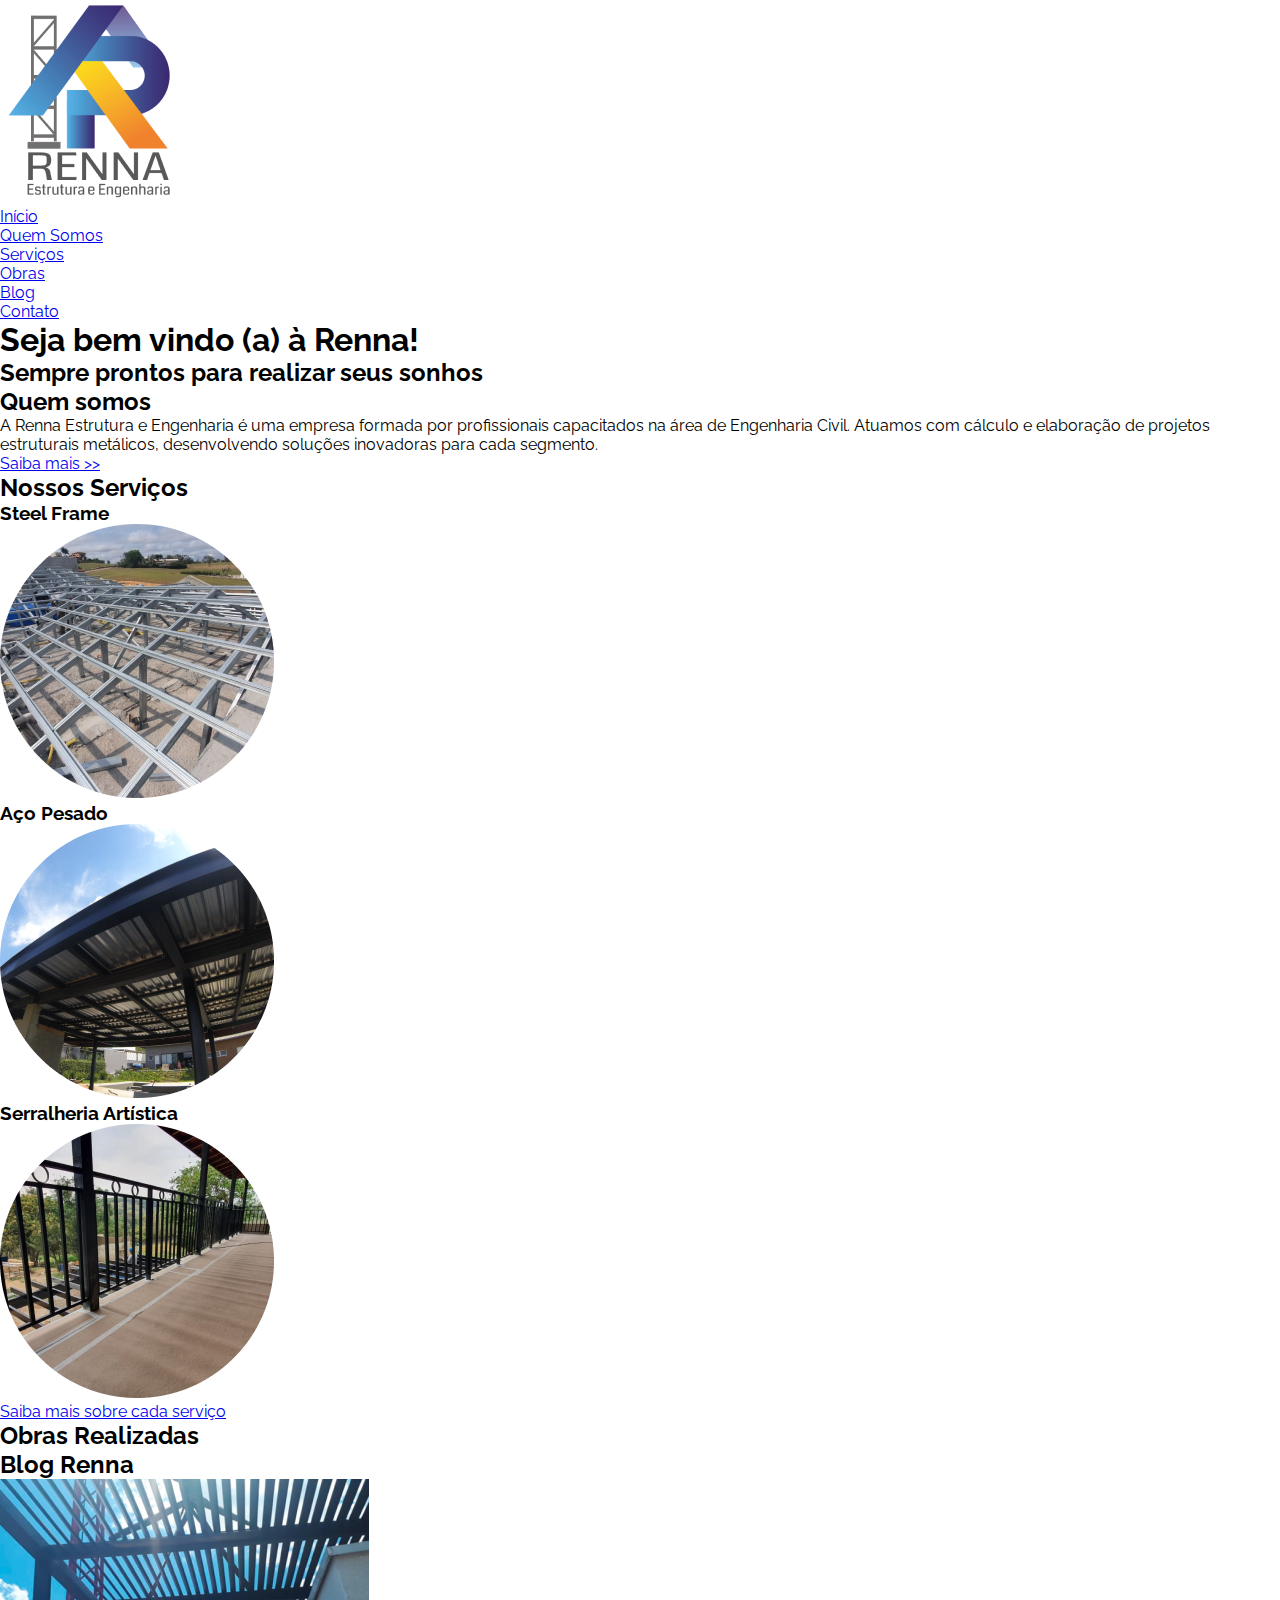
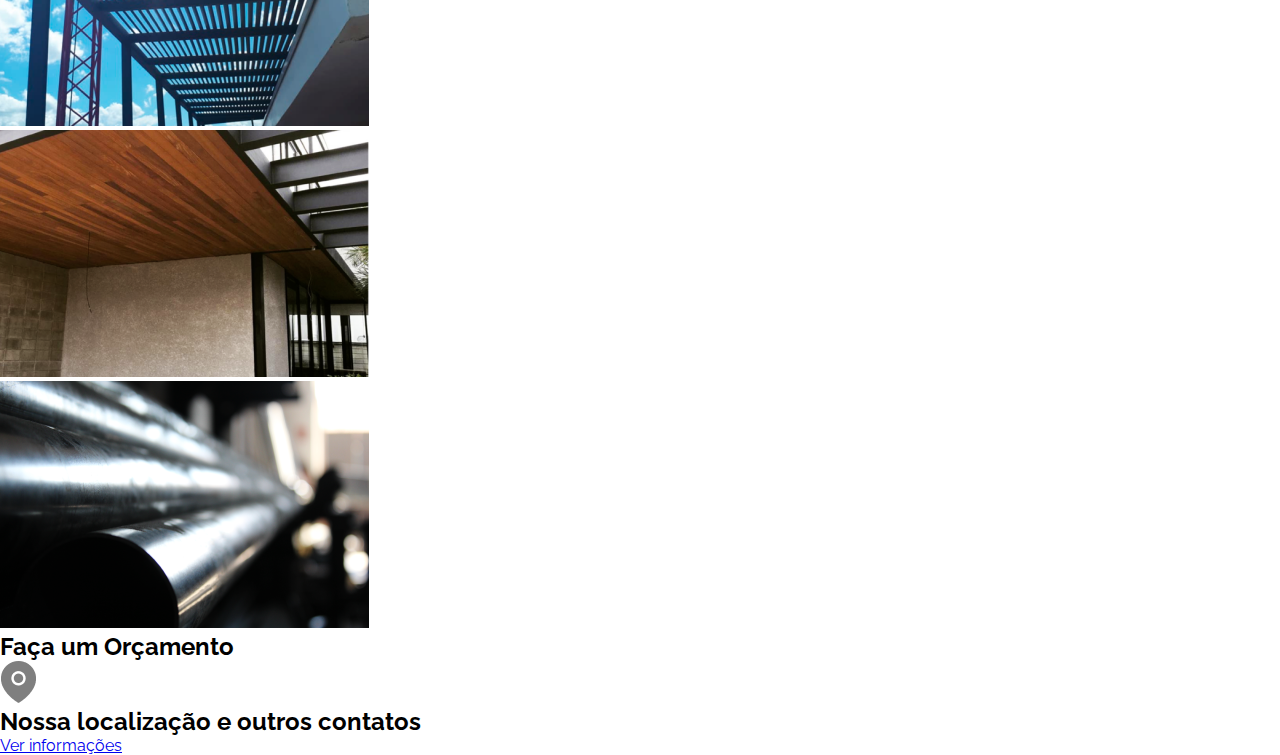
==== index.html @ 5fb14840 "HTML página inicial concluído" ====
<!DOCTYPE html>
<html lang="pt-br">
<head>
  <meta charset="UTF-8">
  <meta http-equiv="X-UA-Compatible" content="IE=edge">
  <meta name="viewport" content="width=device-width, initial-scale=1.0">
  <link rel="stylesheet" href="styles/general.css">
  <link rel="stylesheet" href="styles/menu.css">
  <link rel="stylesheet" href="styles/home.css">
  <title>RENNA Estrutura e Engenharia</title>
</head>
<body>
  <header>
    <img src="/images/geral/logo.png" alt="Renna estrutura e engenharia logo">
    <div class="burger__menu">
      <span class="menu__line line__1"></span>
      <span class="menu__line line__2"></span>
      <span class="menu__line line__3"></span>
    </div>
    <nav>
      <ul>
        <li>
          <a href="#">Início</a>
          <span></span>
        </li>
        <li>
          <a href="#">Quem Somos</a>
          <span></span>
        </li>
        <li>
          <a href="#">Serviços</a>
          <span></span>
        </li>
        <li>
          <a href="#">Obras</a>
          <span></span>
        </li>
        <li>
          <a href="#">Blog</a>
          <span></span>
        </li>
        <li>
          <a href="#">Contato</a>
          <span></span>
        </li>
      </ul>
    </nav>
  </header>
  <main>
    <section class="container__one">
      <h1>Seja bem vindo (a) à Renna!</h1>
      <h2>Sempre prontos para realizar seus sonhos</h2>
    </section>
    <section class="container__two">
      <div>
        <h2 class="container__title">Quem somos</h2>
        <p>
          A <span>Renna Estrutura e Engenharia</span> é uma empresa formada por profissionais
 capacitados na área de Engenharia Civil. Atuamos com cálculo e elaboração de
 projetos estruturais metálicos, desenvolvendo soluções inovadoras para cada
 segmento.
        </p>
        <a href="#">Saiba mais >></a>
      </div>
    </section>
    <section class="container__three">
      <h2 class="container__title">Nossos Serviços</h2>
      <div>
        <div>
          <h3 class="services__title">Steel Frame</h3>
          <img src="/images/home/container-three-steel-frame.png" alt="Estrutura em steel frame prata">
        </div>
        <div>
          <h3 class="services__title">Aço Pesado</h3>
          <img src="/images/home/container-three-aco-pesado.png" alt="Estrutura em aço preto">
        </div>
        <div>
          <h3 class="services__title">Serralheria Artística</h3>
          <img src="/images/home/container-three-serralheria-artistica.png" alt="Guarda corpo de metal preto">
        </div>
      </div>
      <a href="#">Saiba mais sobre cada serviço</a>
    </section>
    <section class="container__four">
      <h2 class="container__title">Obras Realizadas</h2>
      <div></div>
    </section>
    <section class="container__five">
      <h2 class="container__title">Blog Renna</h2>
      <div>
        <div>
          <img src="/images/home/container-five-one.png" alt="Cobertura de metal preta">
          <h3></h3>
          <p></p>
          <a href="#"></a>
        </div>
        <div>
          <img src="/images/home/container-five-two.png" alt="Estrutura metálica preta com detalhes em madeira">
          <h3></h3>
          <p></p>
          <a href="#"></a>
        </div>
        <div>
          <img src="/images/home/container-five-three.png" alt="Tubos de metal prateado empilhados">
          <h3></h3>
          <p></p>
          <a href="#"></a>
        </div>
      </div>
    </section>
    <section class="container__six">
      <form action="#">
        <h2>Faça um Orçamento</h2>
        <p></p>
      </form>
    </section>
    <section class="container__seven">
      <div>
        <img src="/images/home/container-seven-local.png" alt="Ícone indicando localização">
        <h2>Nossa localização e outros contatos</h2>
      </div>
      <a href="#">Ver informações</a>
    </section>
    <footer></footer>
  </main>
</body>
</html>
---- styles/general.css ----
@import url('https://fonts.googleapis.com/css2?family=Raleway:wght@300;400;500;600;700;800&display=swap');

* {
  margin: 0;
  padding: 0;
  box-sizing: border-box;
  font-family: 'Raleway', sans-serif;
}

body {
  max-width: 1440px;
  margin: 0 auto;
}
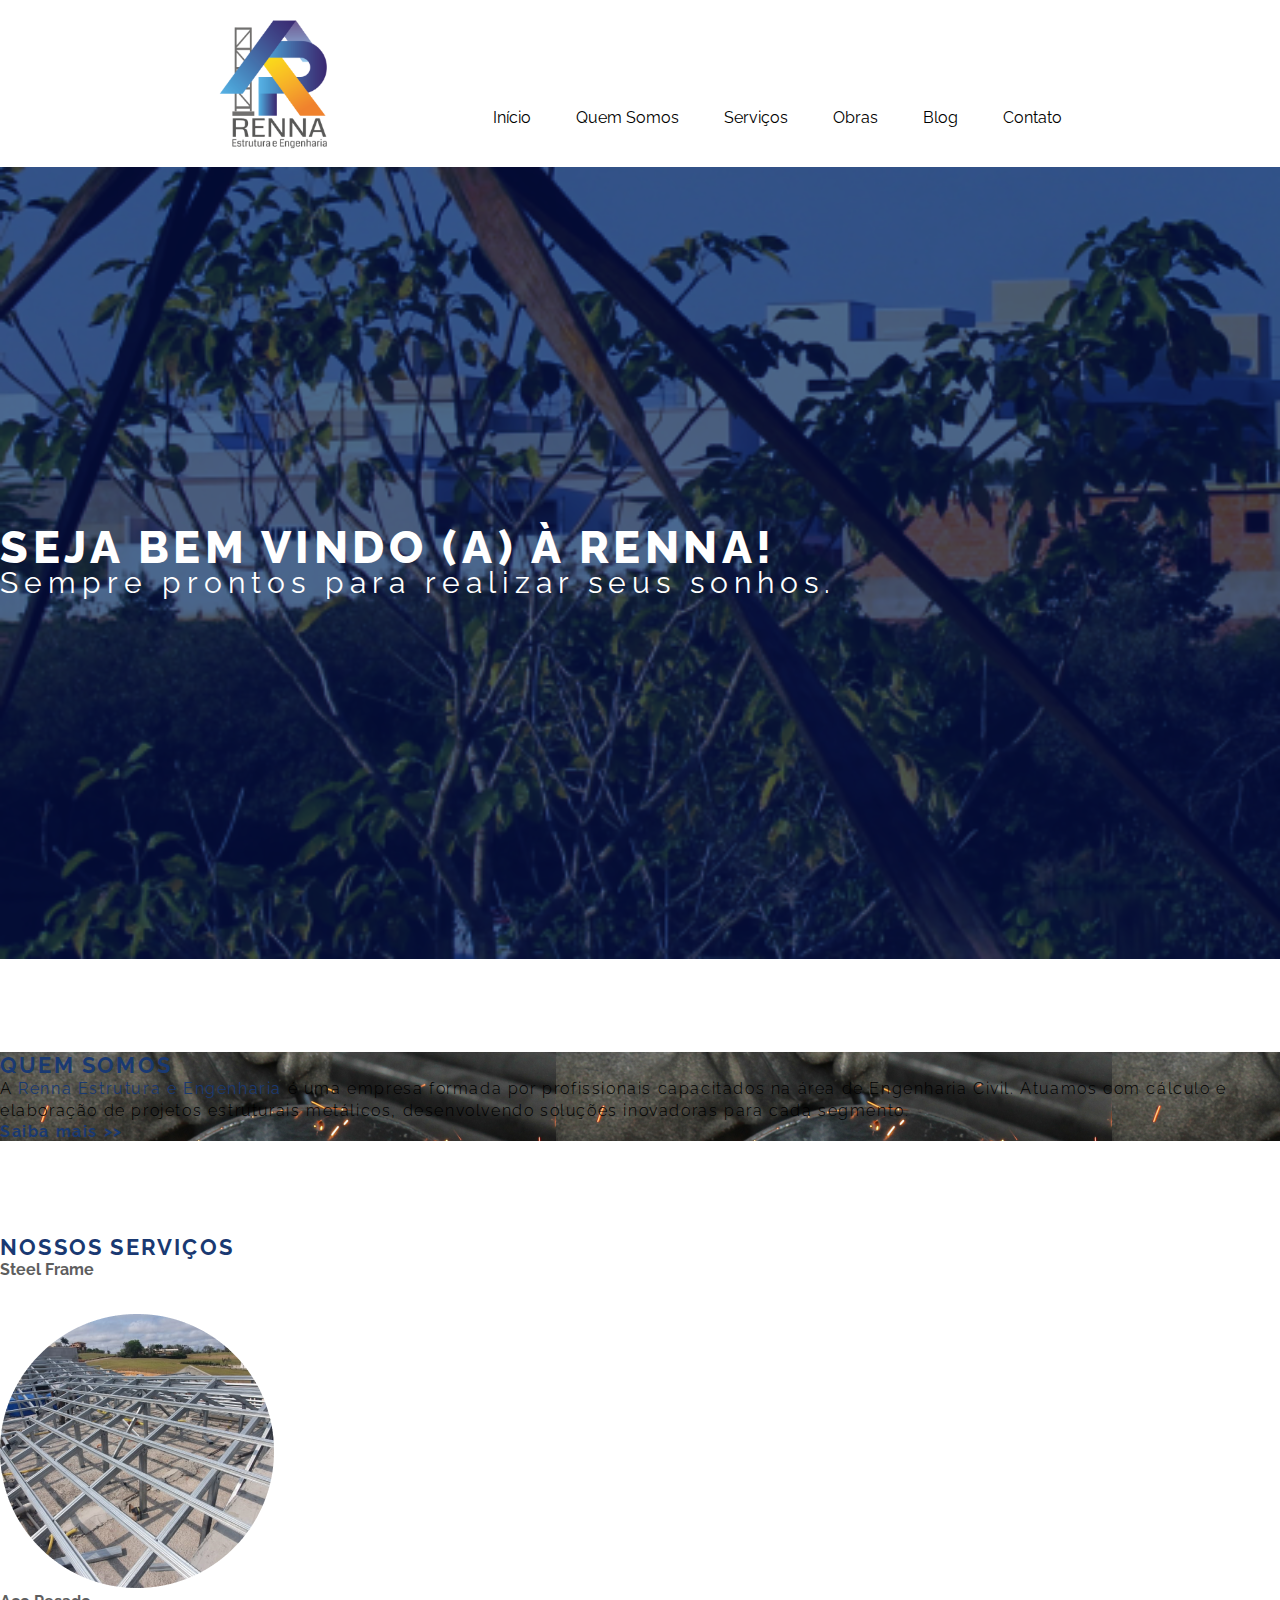
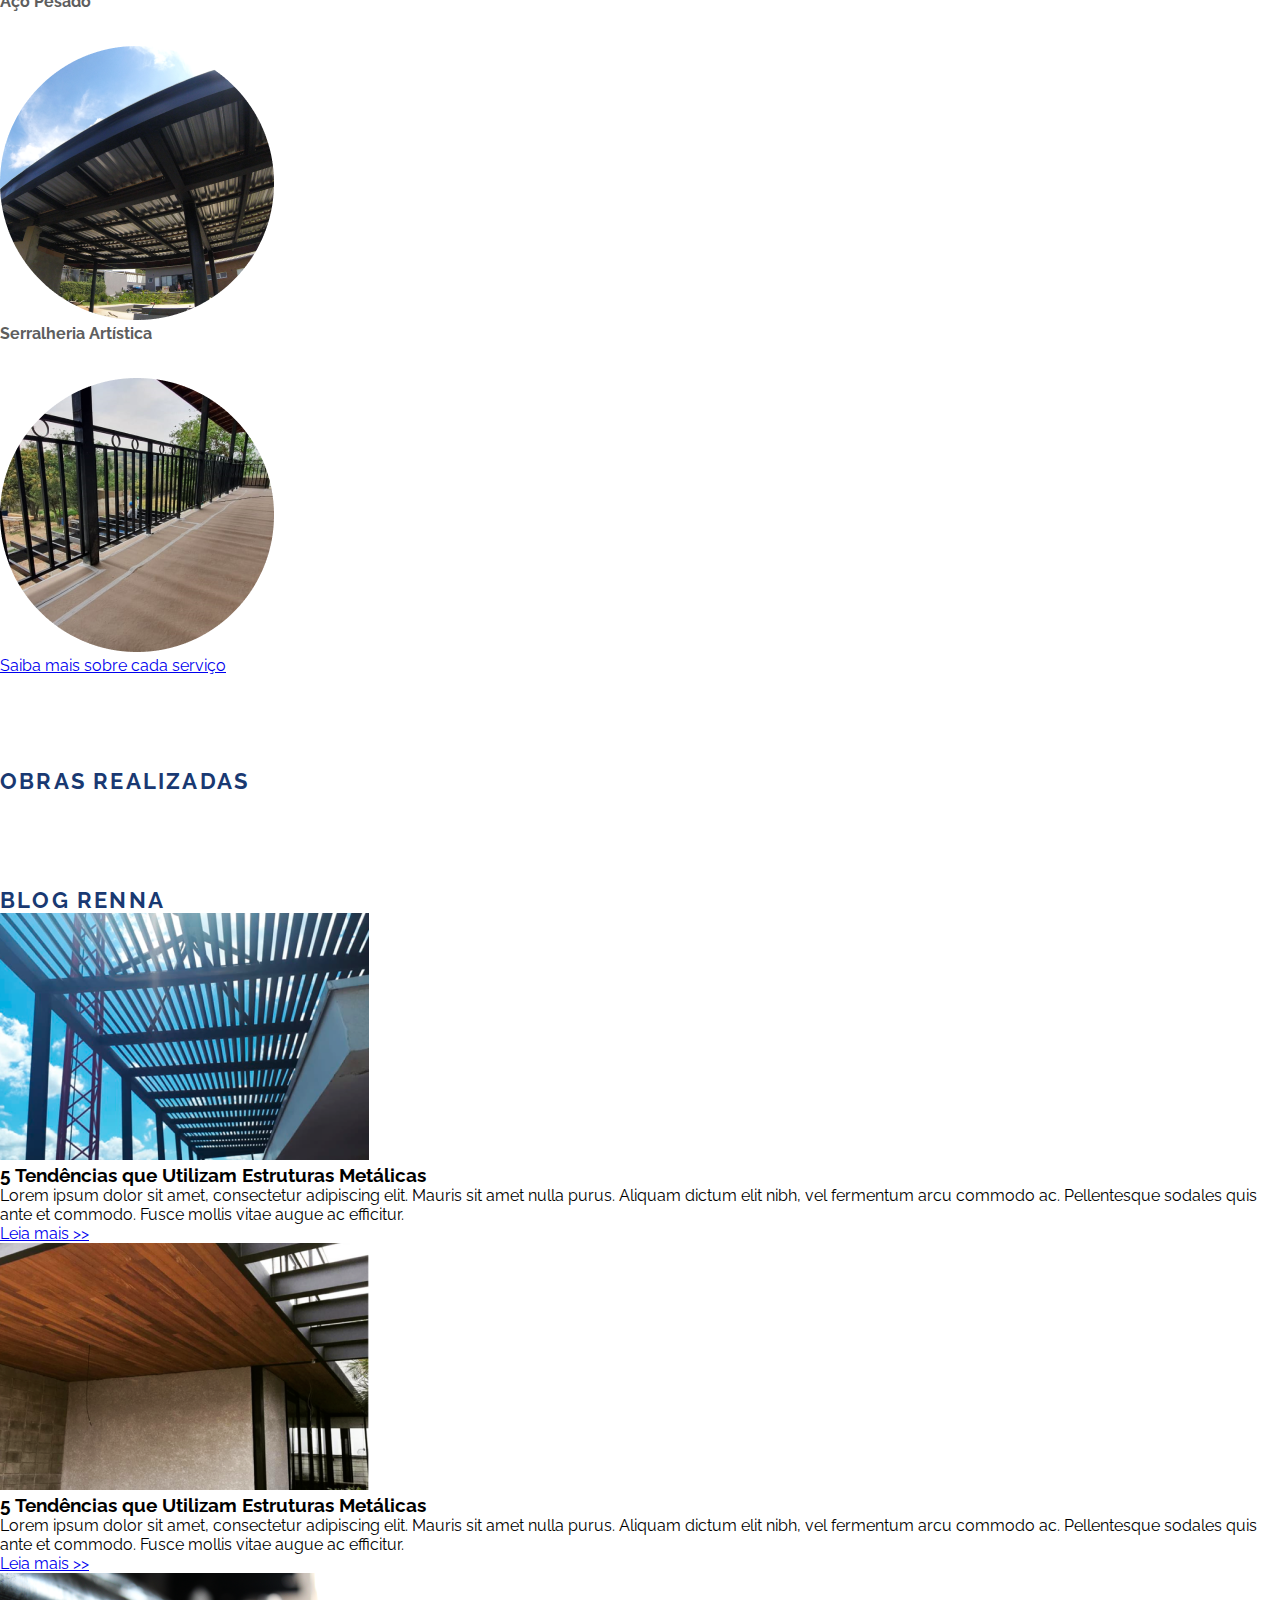
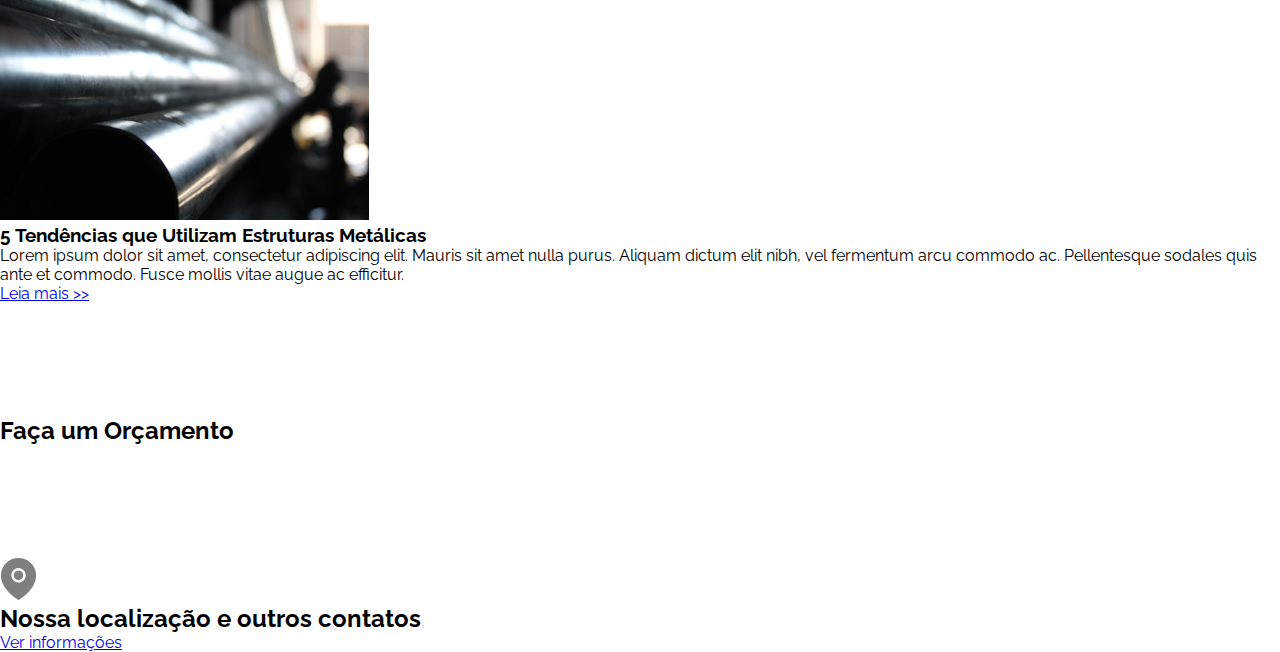
==== commit 2becdd88: "Menu responsivo pronto" ====
--- a/index.html
+++ b/index.html
@@ -1,127 +1,167 @@
 <!DOCTYPE html>
 <html lang="pt-br">
-<head>
-  <meta charset="UTF-8">
-  <meta http-equiv="X-UA-Compatible" content="IE=edge">
-  <meta name="viewport" content="width=device-width, initial-scale=1.0">
-  <link rel="stylesheet" href="styles/general.css">
-  <link rel="stylesheet" href="styles/menu.css">
-  <link rel="stylesheet" href="styles/home.css">
-  <title>RENNA Estrutura e Engenharia</title>
-</head>
-<body>
-  <header>
-    <img src="/images/geral/logo.png" alt="Renna estrutura e engenharia logo">
-    <div class="burger__menu">
-      <span class="menu__line line__1"></span>
-      <span class="menu__line line__2"></span>
-      <span class="menu__line line__3"></span>
-    </div>
-    <nav>
-      <ul>
-        <li>
-          <a href="#">Início</a>
-          <span></span>
-        </li>
-        <li>
-          <a href="#">Quem Somos</a>
-          <span></span>
-        </li>
-        <li>
-          <a href="#">Serviços</a>
-          <span></span>
-        </li>
-        <li>
-          <a href="#">Obras</a>
-          <span></span>
-        </li>
-        <li>
-          <a href="#">Blog</a>
-          <span></span>
-        </li>
-        <li>
-          <a href="#">Contato</a>
-          <span></span>
-        </li>
-      </ul>
-    </nav>
-  </header>
-  <main>
-    <section class="container__one">
-      <h1>Seja bem vindo (a) à Renna!</h1>
-      <h2>Sempre prontos para realizar seus sonhos</h2>
-    </section>
-    <section class="container__two">
-      <div>
-        <h2 class="container__title">Quem somos</h2>
-        <p>
-          A <span>Renna Estrutura e Engenharia</span> é uma empresa formada por profissionais
- capacitados na área de Engenharia Civil. Atuamos com cálculo e elaboração de
- projetos estruturais metálicos, desenvolvendo soluções inovadoras para cada
- segmento.
-        </p>
-        <a href="#">Saiba mais >></a>
+  <head>
+    <meta charset="UTF-8" />
+    <meta http-equiv="X-UA-Compatible" content="IE=edge" />
+    <meta name="viewport" content="width=device-width, initial-scale=1.0" />
+    <link rel="stylesheet" href="styles/general.css" />
+    <link rel="stylesheet" href="styles/menu.css" />
+    <link rel="stylesheet" href="styles/home.css" />
+    <script src="/scripts/menu.js" defer></script>
+    <title>RENNA Estrutura e Engenharia</title>
+  </head>
+  <body>
+    <header>
+      <img
+        src="/images/geral/logo.png"
+        alt="Renna estrutura e engenharia logo"
+      />
+      <div class="burger__menu js-burger__menu">
+        <span class="menu__line js-menu__line line__1"></span>
+        <span class="menu__line js-menu__line line__2"></span>
+        <span class="menu__line js-menu__line line__3"></span>
       </div>
-    </section>
-    <section class="container__three">
-      <h2 class="container__title">Nossos Serviços</h2>
-      <div>
+      <nav class="js-menu">
+        <ul>
+          <li class="js-menu__item">
+            <a href="#" class="js-menu__link">Início</a>
+            <span></span>
+          </li>
+          <li class="js-menu__item">
+            <a href="#" class="js-menu__link">Quem Somos</a>
+            <span></span>
+          </li>
+          <li class="js-menu__item">
+            <a href="#" class="js-menu__link">Serviços</a>
+            <span></span>
+          </li>
+          <li class="js-menu__item">
+            <a href="#" class="js-menu__link">Obras</a>
+            <span></span>
+          </li>
+          <li class="js-menu__item">
+            <a href="#" class="js-menu__link">Blog</a>
+            <span></span>
+          </li>
+          <li class="js-menu__item">
+            <a href="#" class="js-menu__link">Contato</a>
+            <span></span>
+          </li>
+        </ul>
+      </nav>
+    </header>
+    <main>
+      <section class="container__one">
+        <h1>Seja bem vindo (a) à Renna!</h1>
+        <h2>Sempre prontos para realizar seus sonhos.</h2>
+      </section>
+      <section class="container__two">
         <div>
-          <h3 class="services__title">Steel Frame</h3>
-          <img src="/images/home/container-three-steel-frame.png" alt="Estrutura em steel frame prata">
+          <h2 class="container__title">Quem somos</h2>
+          <p>
+            A <span>Renna Estrutura e Engenharia</span> é uma empresa formada
+            por profissionais capacitados na área de Engenharia Civil. Atuamos
+            com cálculo e elaboração de projetos estruturais metálicos,
+            desenvolvendo soluções inovadoras para cada segmento.
+          </p>
+          <a href="#">Saiba mais >></a>
         </div>
+      </section>
+      <section class="container__three">
+        <h2 class="container__title">Nossos Serviços</h2>
         <div>
-          <h3 class="services__title">Aço Pesado</h3>
-          <img src="/images/home/container-three-aco-pesado.png" alt="Estrutura em aço preto">
+          <div>
+            <h3 class="services__title">Steel Frame</h3>
+            <img
+              src="/images/home/container-three-steel-frame.png"
+              alt="Estrutura em steel frame prata"
+            />
+          </div>
+          <div>
+            <h3 class="services__title">Aço Pesado</h3>
+            <img
+              src="/images/home/container-three-aco-pesado.png"
+              alt="Estrutura em aço preto"
+            />
+          </div>
+          <div>
+            <h3 class="services__title">Serralheria Artística</h3>
+            <img
+              src="/images/home/container-three-serralheria-artistica.png"
+              alt="Guarda corpo de metal preto"
+            />
+          </div>
         </div>
+        <a href="#">Saiba mais sobre cada serviço</a>
+      </section>
+      <section class="container__four">
+        <h2 class="container__title">Obras Realizadas</h2>
+        <div></div>
+      </section>
+      <section class="container__five">
+        <h2 class="container__title">Blog Renna</h2>
         <div>
-          <h3 class="services__title">Serralheria Artística</h3>
-          <img src="/images/home/container-three-serralheria-artistica.png" alt="Guarda corpo de metal preto">
+          <div>
+            <img
+              src="/images/home/container-five-one.png"
+              alt="Cobertura de metal preta"
+            />
+            <h3>5 Tendências que Utilizam Estruturas Metálicas</h3>
+            <p>
+              Lorem ipsum dolor sit amet, consectetur adipiscing elit. Mauris
+              sit amet nulla purus. Aliquam dictum elit nibh, vel fermentum arcu
+              commodo ac. Pellentesque sodales quis ante et commodo. Fusce
+              mollis vitae augue ac efficitur.
+            </p>
+            <a href="#">Leia mais >></a>
+          </div>
+          <div>
+            <img
+              src="/images/home/container-five-two.png"
+              alt="Estrutura metálica preta com detalhes em madeira"
+            />
+            <h3>5 Tendências que Utilizam Estruturas Metálicas</h3>
+            <p>
+              Lorem ipsum dolor sit amet, consectetur adipiscing elit. Mauris
+              sit amet nulla purus. Aliquam dictum elit nibh, vel fermentum arcu
+              commodo ac. Pellentesque sodales quis ante et commodo. Fusce
+              mollis vitae augue ac efficitur.
+            </p>
+            <a href="#">Leia mais >></a>
+          </div>
+          <div>
+            <img
+              src="/images/home/container-five-three.png"
+              alt="Tubos de metal prateado empilhados"
+            />
+            <h3>5 Tendências que Utilizam Estruturas Metálicas</h3>
+            <p>
+              Lorem ipsum dolor sit amet, consectetur adipiscing elit. Mauris
+              sit amet nulla purus. Aliquam dictum elit nibh, vel fermentum arcu
+              commodo ac. Pellentesque sodales quis ante et commodo. Fusce
+              mollis vitae augue ac efficitur.
+            </p>
+            <a href="#">Leia mais >></a>
+          </div>
         </div>
-      </div>
-      <a href="#">Saiba mais sobre cada serviço</a>
-    </section>
-    <section class="container__four">
-      <h2 class="container__title">Obras Realizadas</h2>
-      <div></div>
-    </section>
-    <section class="container__five">
-      <h2 class="container__title">Blog Renna</h2>
-      <div>
+      </section>
+      <section class="container__six">
+        <form action="#">
+          <h2>Faça um Orçamento</h2>
+          <p></p>
+        </form>
+      </section>
+      <section class="container__seven">
         <div>
-          <img src="/images/home/container-five-one.png" alt="Cobertura de metal preta">
-          <h3></h3>
-          <p></p>
-          <a href="#"></a>
+          <img
+            src="/images/home/container-seven-local.png"
+            alt="Ícone indicando localização"
+          />
+          <h2>Nossa localização e outros contatos</h2>
         </div>
-        <div>
-          <img src="/images/home/container-five-two.png" alt="Estrutura metálica preta com detalhes em madeira">
-          <h3></h3>
-          <p></p>
-          <a href="#"></a>
-        </div>
-        <div>
-          <img src="/images/home/container-five-three.png" alt="Tubos de metal prateado empilhados">
-          <h3></h3>
-          <p></p>
-          <a href="#"></a>
-        </div>
-      </div>
-    </section>
-    <section class="container__six">
-      <form action="#">
-        <h2>Faça um Orçamento</h2>
-        <p></p>
-      </form>
-    </section>
-    <section class="container__seven">
-      <div>
-        <img src="/images/home/container-seven-local.png" alt="Ícone indicando localização">
-        <h2>Nossa localização e outros contatos</h2>
-      </div>
-      <a href="#">Ver informações</a>
-    </section>
-    <footer></footer>
-  </main>
-</body>
-</html>+        <a href="#">Ver informações</a>
+      </section>
+      <footer></footer>
+    </main>
+  </body>
+</html>
--- a/styles/general.css
+++ b/styles/general.css
@@ -1,13 +1,15 @@
-@import url('https://fonts.googleapis.com/css2?family=Raleway:wght@300;400;500;600;700;800&display=swap');
-
+@import url("https://fonts.googleapis.com/css2?family=Raleway:wght@300;400;500;600;700;800&display=swap");
 * {
   margin: 0;
   padding: 0;
   box-sizing: border-box;
-  font-family: 'Raleway', sans-serif;
+  font-family: "Raleway", sans-serif;
 }
-
 body {
   max-width: 1440px;
+  height: 100vh;
   margin: 0 auto;
-}+}
+.body-hidden {
+  overflow: hidden;
+}
--- a/styles/menu.css
+++ b/styles/menu.css
@@ -0,0 +1,131 @@
+header {
+  display: flex;
+  align-items: center;
+  justify-content: space-between;
+  padding: 20px;
+}
+header img {
+  width: 60px;
+}
+.burger__menu {
+  display: flex;
+  flex-direction: column;
+  align-items: center;
+  cursor: pointer;
+}
+.menu__line {
+  width: 30px;
+  height: 4px;
+  margin: 3px;
+  border-radius: 20px;
+  background: #193472;
+  transition: 0.4s;
+}
+.line__1.active {
+  transform: rotate(45deg) translate(7.071px, 7.071px);
+}
+.line__2.active {
+  opacity: 0;
+}
+.line__3.active {
+  transform: rotate(-45deg) translate(7.071px, -7.071px);
+}
+header nav {
+  width: 100vw;
+  max-width: 1440px;
+  height: calc(100vh - 108.05px);
+  position: absolute;
+  top: 108.05px;
+  left: 0;
+  background: #ffffff;
+  display: flex;
+  flex-direction: column;
+  justify-content: center;
+  box-shadow: inset 0px 5px 10px -3px #00000013;
+
+  transform: translateX(-100vw);
+  transition: 0.4s;
+}
+header nav.active {
+  transform: translateX(0);
+}
+header nav ul {
+  list-style: none;
+}
+header nav li {
+  margin: 7vh 6vh;
+  display: flex;
+  flex-direction: column;
+  opacity: 0;
+}
+header nav li a {
+  text-decoration: none;
+  color: #000000;
+}
+
+@keyframes slide__menu__items {
+  from {
+    opacity: 0;
+    transform: translateX(-50px);
+  }
+  to {
+    opacity: 1;
+    transform: translateX(0);
+  }
+}
+@media screen and (min-width: 767px) {
+  header {
+    padding: 0 40px 0 20px;
+    align-items: flex-start;
+    justify-content: space-between;
+  }
+  header img {
+    width: 119px;
+    margin-top: 17px;
+    margin-bottom: 15px;
+  }
+  header nav {
+    width: 70%;
+    max-width: 569px;
+    height: auto;
+    position: static;
+    transform: translateX(0);
+    box-shadow: none;
+    margin-top: 108px;
+  }
+  header nav ul {
+    display: flex;
+    align-items: center;
+    justify-content: space-between;
+  }
+  header nav ul li {
+    opacity: 1;
+    animation: none;
+    margin: 0;
+  }
+  .burger__menu {
+    display: none;
+  }
+  header nav li span {
+    width: 100%;
+    height: 9px;
+    margin-top: 16px;
+    background: #0067df;
+    transform: translateX(-10px);
+    opacity: 0;
+    transition: 0.1s;
+  }
+  header nav li span.active {
+    transform: translateX(0);
+    opacity: 1;
+  }
+}
+@media screen and (min-width: 1140px) {
+  header {
+    padding-left: 214px;
+    padding-right: 218px;
+  }
+  header img {
+    margin-bottom: 15px;
+  }
+}
--- a/styles/home.css
+++ b/styles/home.css
@@ -0,0 +1,78 @@
+.container__one {
+  height: calc(100vh - 108.05px);
+  background: url("/images/home/container-one-mobile.png"), #193472;
+  background-size: cover;
+  background-position: right;
+  background-repeat: no-repeat;
+  background-blend-mode: soft-light;
+  color: #ffffff;
+
+  display: flex;
+  flex-direction: column;
+  justify-content: center;
+}
+.container__one h1 {
+  text-transform: uppercase;
+  font-size: clamp(24px, 5vw, 45px);
+  font-weight: 800;
+  letter-spacing: 0.1em;
+  line-height: 40px;
+}
+.container__one h2 {
+  font-size: clamp(17px, 4vw, 30px);
+  font-weight: 400;
+  letter-spacing: 0.2em;
+  line-height: 30px;
+}
+.container__two {
+  margin-top: 93px;
+  margin-bottom: 93px;
+  background: url("/images/home/container-two-mobile.png");
+}
+.container__two p {
+  font-size: clamp(14px, 4vw, 16px);
+  font-weight: 300;
+  line-height: 22px;
+  letter-spacing: 0.1em;
+}
+.container__two span {
+  color: #193972;
+  font-weight: 400;
+}
+.container__two a {
+  text-decoration: none;
+  font-size: clamp(14px, 4vw, 16px);
+  font-weight: 700;
+  letter-spacing: 0.1em;
+  color: #193972;
+}
+.container__three {
+  margin-top: 15px;
+  margin-bottom: 15px;
+}
+.services__title {
+  font-size: clamp(15px, 4vw, 16px);
+  color: #5e5e5e;
+  margin-bottom: 35px;
+}
+.container__four {
+  margin-top: 93px;
+  margin-bottom: 93px;
+}
+.container__five {
+  margin-top: 44px;
+  margin-bottom: 44px;
+}
+.container__six {
+  margin-top: 113px;
+  margin-bottom: 113px;
+}
+.container__seven {
+  margin-top: 44px;
+}
+.container__title {
+  font-size: clamp(18px, 4vw, 22px);
+  letter-spacing: 0.1em;
+  text-transform: uppercase;
+  color: #193972;
+}
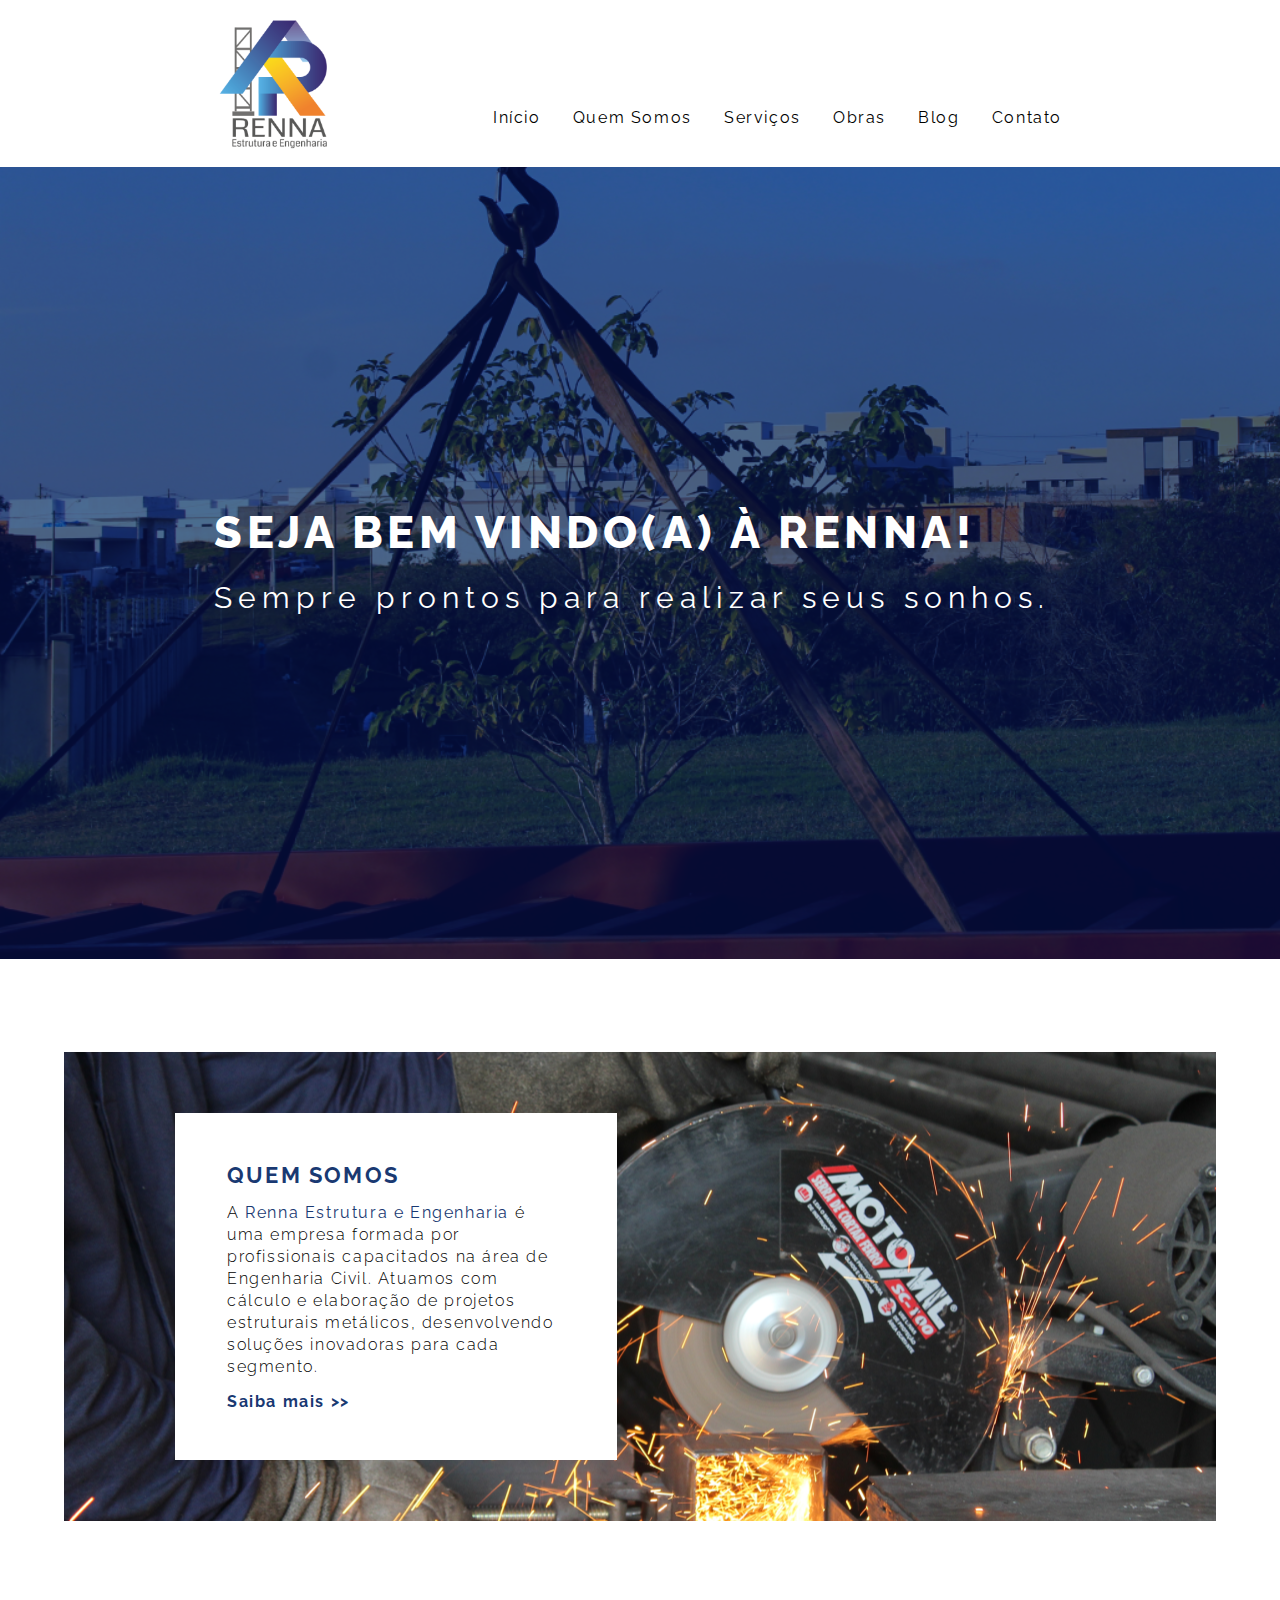
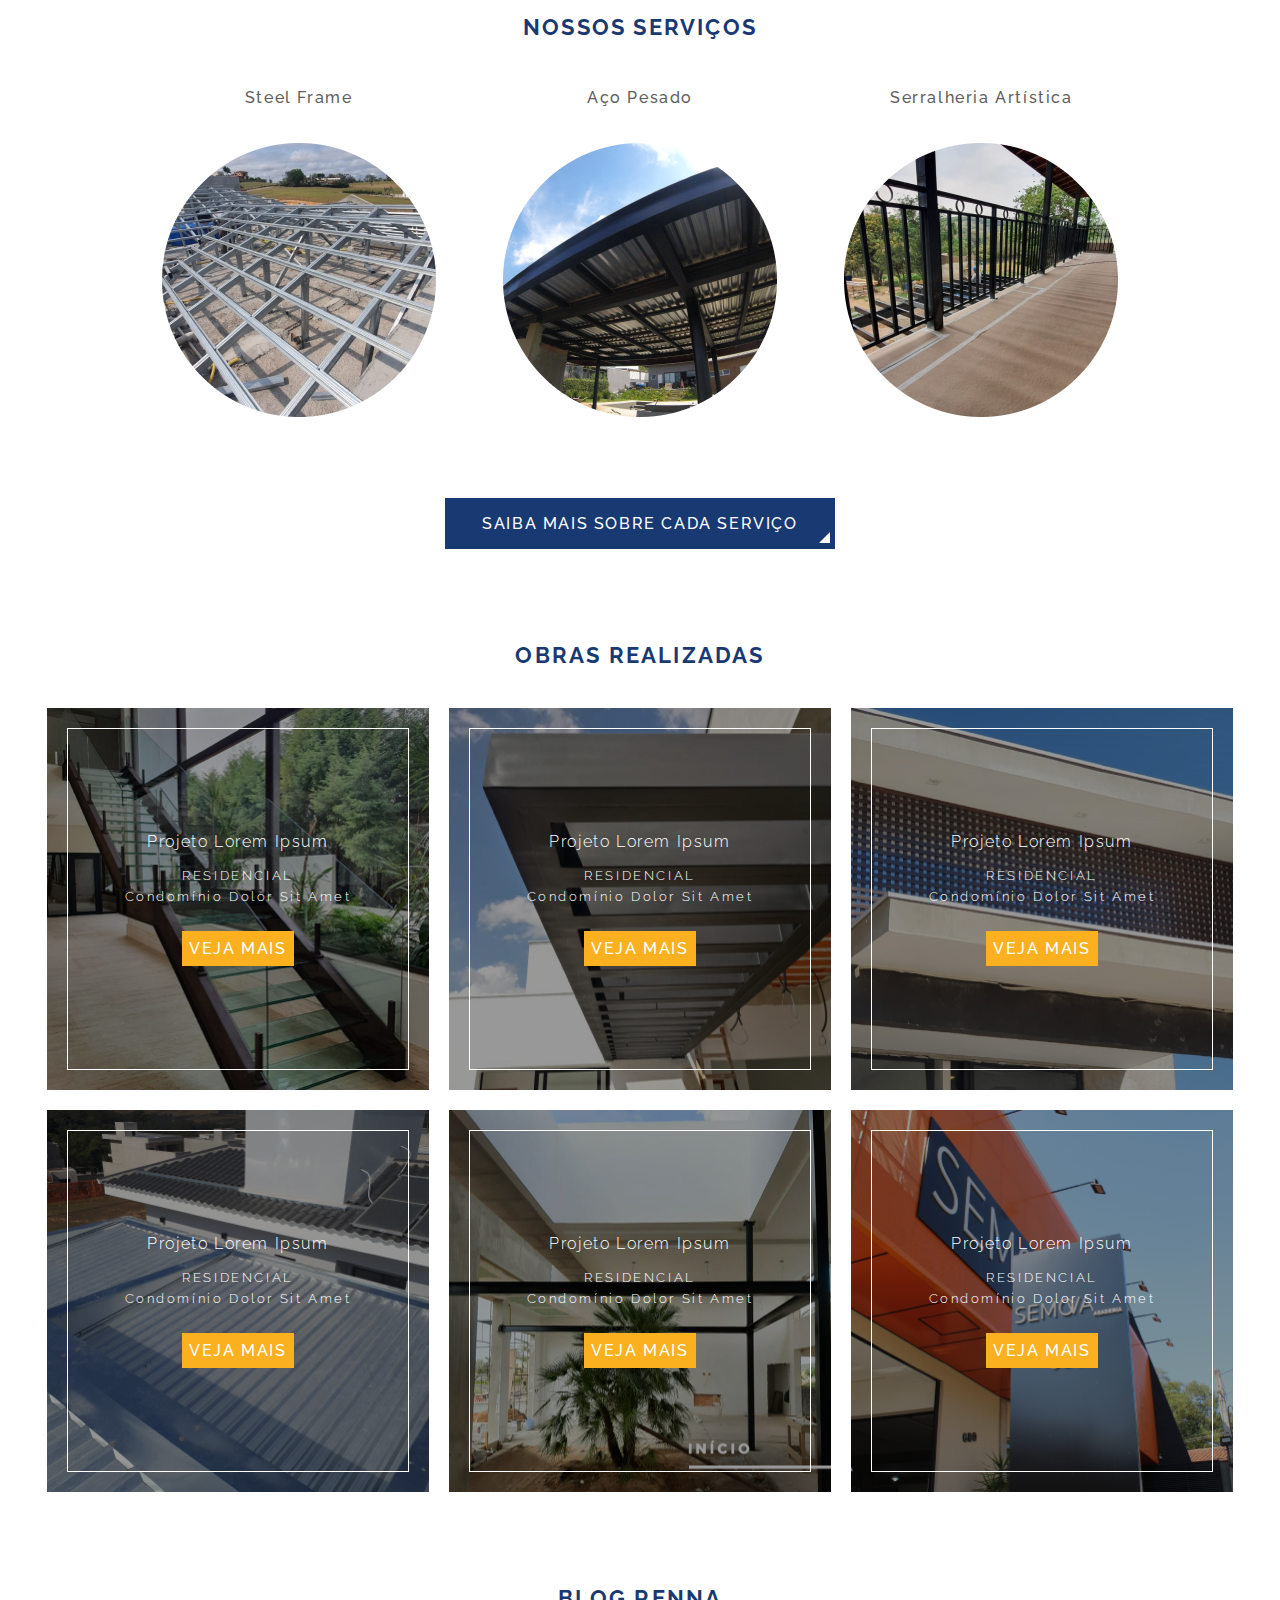
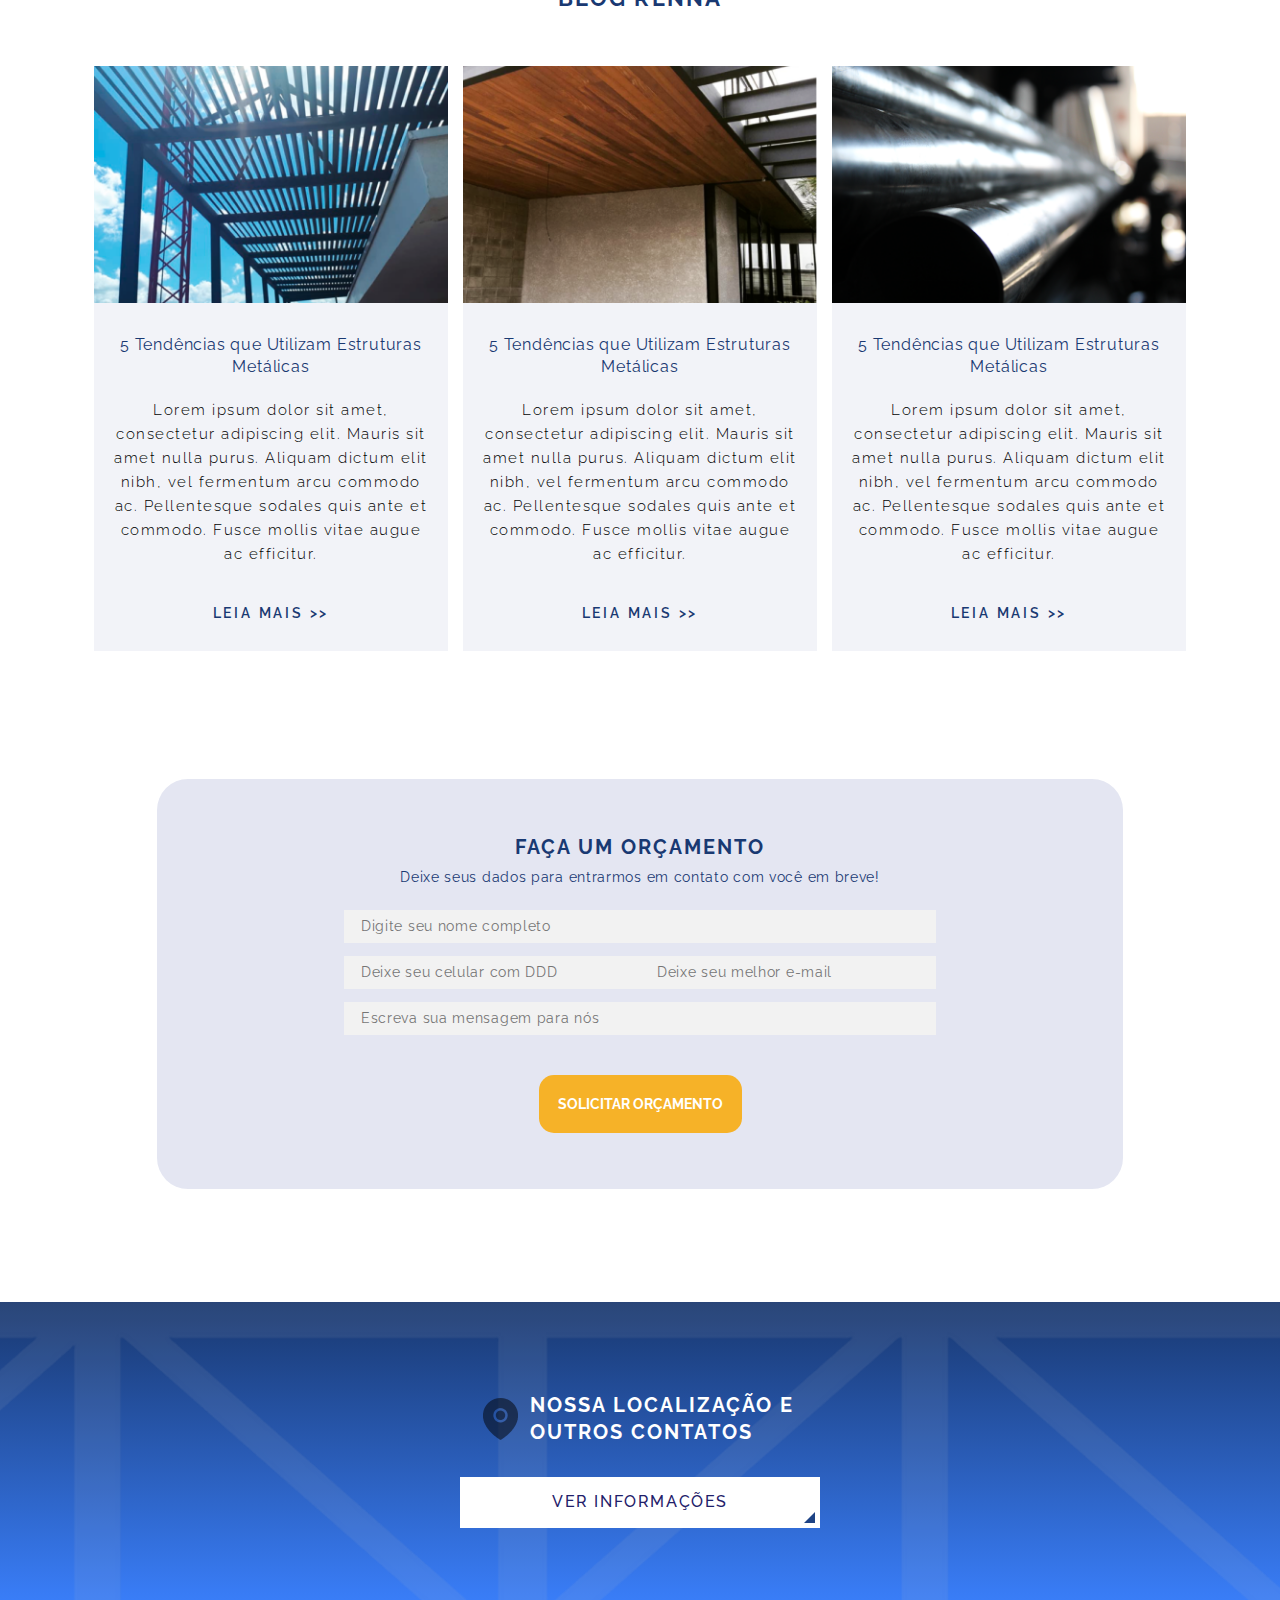
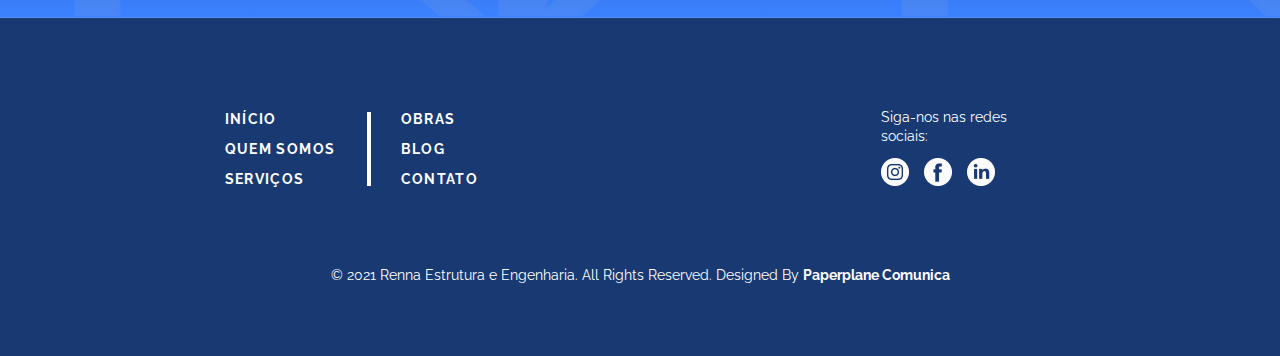
==== commit e8bb85d4: "Formulário quase completo" ====
--- a/index.html
+++ b/index.html
@@ -52,7 +52,7 @@
     </header>
     <main>
       <section class="container__one">
-        <h1>Seja bem vindo (a) à Renna!</h1>
+        <h1>Seja bem vindo(a) à Renna!</h1>
         <h2>Sempre prontos para realizar seus sonhos.</h2>
       </section>
       <section class="container__two">
@@ -96,59 +96,159 @@
       </section>
       <section class="container__four">
         <h2 class="container__title">Obras Realizadas</h2>
-        <div></div>
+        <div class="grid__container">
+          <div class="grid__element grid__one">
+            <div class="grid__detail">
+              <div class="grid__content">
+                <h3 class="grid__title">Projeto Lorem Ipsum</h3>
+                <p class="grid__categorie">Residencial</p>
+                <p class="grid__location">Condomínio Dolor Sit Amet</p>
+                <a href="#" class="grid__button">Veja mais</a>
+              </div>
+            </div>
+          </div>
+          <div class="grid__element grid__two">
+            <div class="grid__detail">
+              <div class="grid__content">
+                <h3 class="grid__title">Projeto Lorem Ipsum</h3>
+                <p class="grid__categorie">Residencial</p>
+                <p class="grid__location">Condomínio Dolor Sit Amet</p>
+                <a href="#" class="grid__button">Veja mais</a>
+              </div>
+            </div>
+          </div>
+          <div class="grid__element grid__three">
+            <div class="grid__detail">
+              <div class="grid__content">
+                <h3 class="grid__title">Projeto Lorem Ipsum</h3>
+                <p class="grid__categorie">Residencial</p>
+                <p class="grid__location">Condomínio Dolor Sit Amet</p>
+                <a href="#" class="grid__button">Veja mais</a>
+              </div>
+            </div>
+          </div>
+          <div class="grid__element grid__four">
+            <div class="grid__detail">
+              <div class="grid__content">
+                <h3 class="grid__title">Projeto Lorem Ipsum</h3>
+                <p class="grid__categorie">Residencial</p>
+                <p class="grid__location">Condomínio Dolor Sit Amet</p>
+                <a href="#" class="grid__button">Veja mais</a>
+              </div>
+            </div>
+          </div>
+          <div class="grid__element grid__five">
+            <div class="grid__detail">
+              <div class="grid__content">
+                <h3 class="grid__title">Projeto Lorem Ipsum</h3>
+                <p class="grid__categorie">Residencial</p>
+                <p class="grid__location">Condomínio Dolor Sit Amet</p>
+                <a href="#" class="grid__button">Veja mais</a>
+              </div>
+            </div>
+          </div>
+          <div class="grid__element grid__six">
+            <div class="grid__detail">
+              <div class="grid__content">
+                <h3 class="grid__title">Projeto Lorem Ipsum</h3>
+                <p class="grid__categorie">Residencial</p>
+                <p class="grid__location">Condomínio Dolor Sit Amet</p>
+                <a href="#" class="grid__button">Veja mais</a>
+              </div>
+            </div>
+          </div>
+        </div>
       </section>
       <section class="container__five">
         <h2 class="container__title">Blog Renna</h2>
         <div>
-          <div>
+          <div class="post__container">
             <img
               src="/images/home/container-five-one.png"
               alt="Cobertura de metal preta"
             />
-            <h3>5 Tendências que Utilizam Estruturas Metálicas</h3>
-            <p>
-              Lorem ipsum dolor sit amet, consectetur adipiscing elit. Mauris
-              sit amet nulla purus. Aliquam dictum elit nibh, vel fermentum arcu
-              commodo ac. Pellentesque sodales quis ante et commodo. Fusce
-              mollis vitae augue ac efficitur.
-            </p>
-            <a href="#">Leia mais >></a>
-          </div>
-          <div>
+            <div class="post__content">
+              <h3>5 Tendências que Utilizam Estruturas Metálicas</h3>
+              <p>
+                Lorem ipsum dolor sit amet, consectetur adipiscing elit. Mauris
+                sit amet nulla purus. Aliquam dictum elit nibh, vel fermentum
+                arcu commodo ac. Pellentesque sodales quis ante et commodo.
+                Fusce mollis vitae augue ac efficitur.
+              </p>
+              <a href="#">Leia mais >></a>
+            </div>
+          </div>
+          <div class="post__container">
             <img
               src="/images/home/container-five-two.png"
               alt="Estrutura metálica preta com detalhes em madeira"
             />
-            <h3>5 Tendências que Utilizam Estruturas Metálicas</h3>
-            <p>
-              Lorem ipsum dolor sit amet, consectetur adipiscing elit. Mauris
-              sit amet nulla purus. Aliquam dictum elit nibh, vel fermentum arcu
-              commodo ac. Pellentesque sodales quis ante et commodo. Fusce
-              mollis vitae augue ac efficitur.
-            </p>
-            <a href="#">Leia mais >></a>
-          </div>
-          <div>
+            <div class="post__content">
+              <h3>5 Tendências que Utilizam Estruturas Metálicas</h3>
+              <p>
+                Lorem ipsum dolor sit amet, consectetur adipiscing elit. Mauris
+                sit amet nulla purus. Aliquam dictum elit nibh, vel fermentum
+                arcu commodo ac. Pellentesque sodales quis ante et commodo.
+                Fusce mollis vitae augue ac efficitur.
+              </p>
+              <a href="#">Leia mais >></a>
+            </div>
+          </div>
+          <div class="post__container">
             <img
               src="/images/home/container-five-three.png"
               alt="Tubos de metal prateado empilhados"
             />
-            <h3>5 Tendências que Utilizam Estruturas Metálicas</h3>
-            <p>
-              Lorem ipsum dolor sit amet, consectetur adipiscing elit. Mauris
-              sit amet nulla purus. Aliquam dictum elit nibh, vel fermentum arcu
-              commodo ac. Pellentesque sodales quis ante et commodo. Fusce
-              mollis vitae augue ac efficitur.
-            </p>
-            <a href="#">Leia mais >></a>
+            <div class="post__content">
+              <h3>5 Tendências que Utilizam Estruturas Metálicas</h3>
+              <p>
+                Lorem ipsum dolor sit amet, consectetur adipiscing elit. Mauris
+                sit amet nulla purus. Aliquam dictum elit nibh, vel fermentum
+                arcu commodo ac. Pellentesque sodales quis ante et commodo.
+                Fusce mollis vitae augue ac efficitur.
+              </p>
+              <a href="#">Leia mais >></a>
+            </div>
           </div>
         </div>
       </section>
       <section class="container__six">
         <form action="#">
           <h2>Faça um Orçamento</h2>
-          <p></p>
+          <p>Deixe seus dados para entrarmos em contato com você em breve!</p>
+          <label for="name">
+            <input
+              type="text"
+              class="form__name"
+              placeholder="Digite seu nome completo"
+            />
+          </label>
+          <div>
+            <label for="phone" class="form__label__phone">
+              <input
+                type="tel"
+                class="form__phone"
+                placeholder="Deixe seu celular com DDD"
+              />
+            </label>
+            <label for="mail" class="form__label__mail">
+              <input
+                type="email"
+                class="form__mail"
+                placeholder="Deixe seu melhor e-mail"
+              />
+            </label>
+          </div>
+          <label for="message">
+            <input
+              type="text"
+              class="form__message"
+              cols="40"
+              ;
+              placeholder="Escreva sua mensagem para nós"
+            />
+          </label>
+          <button type="submit">Solicitar orçamento</button>
         </form>
       </section>
       <section class="container__seven">
@@ -161,7 +261,43 @@
         </div>
         <a href="#">Ver informações</a>
       </section>
-      <footer></footer>
     </main>
+    <footer>
+      <div class="footer__content">
+        <nav class="footer__navigation">
+          <div class="nav__section__one">
+            <a href="#">Início</a>
+            <a href="#">Quem somos</a>
+            <a href="#">Serviços</a>
+          </div>
+          <div class="nav__section__two">
+            <a href="#">Obras</a>
+            <a href="#">Blog</a>
+            <a href="#">Contato</a>
+          </div>
+        </nav>
+        <div class="social__media">
+          <span>Siga-nos nas redes sociais:</span>
+          <div class="social__icons">
+            <a href="#">
+              <img
+                src="/images/geral/icon-instagram.png"
+                alt="Instagram logo"
+              />
+            </a>
+            <a href="#">
+              <img src="/images/geral/icon-facebook.png" alt="Facebook logo" />
+            </a>
+            <a href="#">
+              <img src="/images/geral/icon-linkedin.png" alt="LinkedIn logo" />
+            </a>
+          </div>
+        </div>
+      </div>
+      <small
+        >© 2021 Renna Estrutura e Engenharia. All Rights Reserved. Designed By
+        <a href="#" target="_blank">Paperplane Comunica</a></small
+      >
+    </footer>
   </body>
 </html>
--- a/styles/general.css
+++ b/styles/general.css
@@ -13,3 +13,113 @@
 .body-hidden {
   overflow: hidden;
 }
+footer {
+  background: #193972;
+  display: flex;
+  flex-direction: column;
+  align-items: center;
+
+  padding-top: 50px;
+  padding-bottom: 30px;
+  padding-left: 20px;
+  padding-right: 20px;
+}
+.footer__content {
+  width: 100%;
+  display: flex;
+  flex-direction: column;
+  margin-bottom: 50px;
+}
+.footer__navigation {
+  width: 90%;
+  max-width: 320px;
+  display: flex;
+  align-items: center;
+  justify-content: space-between;
+  margin-bottom: 30px;
+}
+.nav__section__one,
+.nav__section__two {
+  width: 45%;
+  display: flex;
+  flex-direction: column;
+  align-items: flex-start;
+}
+.nav__section__one a,
+.nav__section__two a {
+  text-decoration: none;
+  font-size: clamp(12px, 3vw, 14px);
+  font-weight: 700;
+  line-height: 30px;
+  letter-spacing: 0.1em;
+  text-transform: uppercase;
+  color: #ffffff;
+}
+.nav__section__one {
+  position: relative;
+}
+.nav__section__one::after {
+  content: "";
+  width: 4px;
+  height: 74px;
+  position: absolute;
+  background: #ffffff;
+  left: 100%;
+  top: 50%;
+  transform: translate(-50%, -50%);
+}
+.social__media {
+  width: 90%;
+  max-width: 175px;
+}
+.social__media span {
+  font-size: clamp(12px, 3vw, 14px);
+  font-weight: 400;
+  line-height: 17px;
+  color: #ffffff;
+}
+.social__icons {
+  margin-top: 13px;
+}
+.social__icons a {
+  text-decoration: none;
+}
+.social__icons img {
+  margin-right: 11px;
+}
+footer small {
+  text-align: center;
+  font-size: clamp(12px, 3vw, 14px);
+  font-weight: 400;
+  line-height: 17px;
+  color: #ffffff;
+}
+footer small a {
+  text-decoration: none;
+  font-weight: 700;
+  color: #ffffff;
+}
+
+@media screen and (min-width: 767px) {
+  .footer__content {
+    width: 80%;
+    max-width: 831px;
+    flex-direction: row;
+    justify-content: space-between;
+  }
+  .footer__navigation {
+    margin: 0;
+  }
+  .social__media {
+    width: 175px;
+    align-self: center;
+  }
+}
+@media screen and (min-width: 835px) {
+  footer {
+    padding: 86px 0 72px 0;
+  }
+  .footer__content {
+    margin-bottom: 73px;
+  }
+}
--- a/styles/menu.css
+++ b/styles/menu.css
@@ -61,6 +61,7 @@
 header nav li a {
   text-decoration: none;
   color: #000000;
+  letter-spacing: 0.1em;
 }
 
 @keyframes slide__menu__items {
@@ -85,7 +86,7 @@
     margin-bottom: 15px;
   }
   header nav {
-    width: 70%;
+    width: 75%;
     max-width: 569px;
     height: auto;
     position: static;
--- a/styles/home.css
+++ b/styles/home.css
@@ -10,6 +10,8 @@
   display: flex;
   flex-direction: column;
   justify-content: center;
+
+  padding: 0 30px 0 30px;
 }
 .container__one h1 {
   text-transform: uppercase;
@@ -17,6 +19,8 @@
   font-weight: 800;
   letter-spacing: 0.1em;
   line-height: 40px;
+
+  margin-bottom: 10px;
 }
 .container__one h2 {
   font-size: clamp(17px, 4vw, 30px);
@@ -25,15 +29,28 @@
   line-height: 30px;
 }
 .container__two {
-  margin-top: 93px;
-  margin-bottom: 93px;
+  width: 95%;
+  margin: 93px auto 93px auto;
   background: url("/images/home/container-two-mobile.png");
+  background-repeat: no-repeat;
+  background-size: cover;
+  background-position: left;
+
+  padding: 60px 30px;
+}
+.container__two div {
+  padding: 40px 20px;
+  background: #ffffff;
+}
+.container__two h2 {
+  margin-bottom: 20px;
 }
 .container__two p {
   font-size: clamp(14px, 4vw, 16px);
   font-weight: 300;
   line-height: 22px;
   letter-spacing: 0.1em;
+  margin-bottom: 20px;
 }
 .container__two span {
   color: #193972;
@@ -49,26 +66,352 @@
 .container__three {
   margin-top: 15px;
   margin-bottom: 15px;
+
+  display: flex;
+  flex-direction: column;
+  align-items: center;
+}
+.container__three h2 {
+  margin-bottom: 40px;
+}
+.container__three div {
+  display: flex;
+  flex-direction: column;
+  align-items: center;
+}
+.container__three div div {
+  margin-bottom: 70px;
 }
 .services__title {
   font-size: clamp(15px, 4vw, 16px);
+  font-weight: 500;
+  line-height: 21px;
+  letter-spacing: 0.1em;
   color: #5e5e5e;
-  margin-bottom: 35px;
+  margin-bottom: 25px;
+}
+.container__three a {
+  width: 90%;
+  max-width: 390px;
+  margin: auto;
+  background: #193972;
+  padding: 16px 0;
+  color: #ffffff;
+  text-decoration: none;
+  text-transform: uppercase;
+  text-align: center;
+  font-size: clamp(13px, 4vw, 16px);
+  font-weight: 500;
+  line-height: 19px;
+  letter-spacing: 0.1em;
+  position: relative;
+}
+.container__three a::after {
+  content: url("/images/geral/down-arrow.png");
+  position: absolute;
+  bottom: 2px;
+  right: 5px;
 }
 .container__four {
   margin-top: 93px;
   margin-bottom: 93px;
+  display: flex;
+  flex-direction: column;
+  align-items: center;
+}
+.container__four h2 {
+  margin-bottom: 40px;
+}
+.grid__container {
+  display: grid;
+  grid-template-columns: 1fr;
+  grid-template-rows: 1fr 1fr 1fr 1fr 1fr 1fr;
+  grid-gap: 20px;
+}
+.grid__element {
+  width: 260px;
+  height: 260px;
+}
+.grid__detail {
+  height: 100%;
+  background: rgba(6, 6, 6, 0.411);
+  padding: 20px;
+}
+.grid__content {
+  height: 100%;
+  display: flex;
+  flex-direction: column;
+  align-items: center;
+  justify-content: center;
+  border: solid 1px rgba(255, 255, 255, 1);
+}
+.grid__title {
+  font-size: clamp(15px, 4vw, 16px);
+  font-weight: 300;
+  line-height: 21px;
+  letter-spacing: 0.1em;
+  color: #ffffff;
+  margin-bottom: 17px;
+}
+.grid__categorie {
+  font-size: clamp(13px, 4vw, 12px);
+  font-weight: 300;
+  line-height: 14px;
+  letter-spacing: 0.2em;
+  color: #ffffff;
+  text-transform: uppercase;
+  margin-bottom: 7px;
+}
+.grid__location {
+  font-size: clamp(13px, 4vw, 12px);
+  font-weight: 300;
+  line-height: 14px;
+  letter-spacing: 0.2em;
+  color: #ffffff;
+  text-align: center;
+  margin-bottom: 27px;
+}
+.grid__button {
+  text-decoration: none;
+  font-size: clamp(13px, 4vw, 16px);
+  font-weight: 500;
+  line-height: 19px;
+  letter-spacing: 0.1em;
+  text-transform: uppercase;
+  padding: 8px 7px;
+  color: #ffffff;
+  background: #fab01f;
+}
+.grid__one {
+  background: url("/images/home/grid-one.png");
+  background-size: cover;
+  background-repeat: no-repeat;
+  background-position: center;
+}
+.grid__two {
+  background: url("/images/home/grid-two.png");
+  background-size: cover;
+  background-repeat: no-repeat;
+  background-position: center;
+}
+.grid__three {
+  background: url("/images/home/grid-three.png");
+  background-size: cover;
+  background-repeat: no-repeat;
+  background-position: center;
+}
+.grid__four {
+  background: url("/images/home/grid-four.png");
+  background-size: cover;
+  background-repeat: no-repeat;
+  background-position: center;
+}
+.grid__five {
+  background: url("/images/home/grid-five.png");
+  background-size: cover;
+  background-repeat: no-repeat;
+  background-position: center;
+}
+.grid__six {
+  background: url("/images/home/grid-six.png");
+  background-size: cover;
+  background-repeat: no-repeat;
+  background-position: center;
 }
 .container__five {
   margin-top: 44px;
   margin-bottom: 44px;
-}
+  display: flex;
+  flex-direction: column;
+  align-items: center;
+}
+.container__five h2 {
+  margin-bottom: 40px;
+}
+.container__five div {
+  display: flex;
+  flex-direction: column;
+  align-items: center;
+}
+.post__container {
+  width: 90%;
+  max-width: 469px;
+  margin: 15px auto;
+  background: #f2f3f8;
+}
+.post__container img {
+  width: 100%;
+}
+.post__content {
+  padding: 31px 20px;
+}
+.post__content h3 {
+  font-size: clamp(16px, 4vw, 16px);
+  font-weight: 400;
+  line-height: 22px;
+  letter-spacing: 0.05em;
+  text-align: center;
+  color: #193972;
+  margin-bottom: 20px;
+}
+.post__content p {
+  font-size: clamp(13px, 4vw, 15px);
+  font-weight: 300;
+  line-height: 1.6;
+  letter-spacing: 0.1em;
+  text-align: center;
+  color: #000000;
+  margin-bottom: 40px;
+}
+.post__content a {
+  font-size: clamp(12px, 3vw, 14px);
+  font-weight: 600;
+  line-height: 14px;
+  text-align: center;
+  letter-spacing: 0.2em;
+  text-transform: uppercase;
+  text-decoration: none;
+  color: #193972;
+}
+/* ///////// */
 .container__six {
   margin-top: 113px;
   margin-bottom: 113px;
-}
+  display: flex;
+  flex-direction: column;
+  align-items: center;
+}
+.container__six form {
+  width: 90%;
+  max-width: 966px;
+  background: #e4e6f2;
+  border-radius: 31px;
+  overflow: hidden;
+  padding: 57px 20px 56px 20px;
+
+  display: flex;
+  flex-direction: column;
+  align-items: center;
+}
+.container__six form h2 {
+  font-size: clamp(16px, 4vw, 20px);
+  font-weight: 700;
+  line-height: 23px;
+  letter-spacing: 0.1em;
+  text-transform: uppercase;
+  color: #193972;
+  margin-bottom: 10px;
+}
+.container__six form p {
+  width: 80%;
+  font-size: clamp(12px, 3vw, 14px);
+  font-weight: 400;
+  line-height: 16px;
+  text-align: center;
+  letter-spacing: 0.05em;
+  color: #193972;
+  margin-bottom: 25px;
+}
+.container__six form div {
+  width: 100%;
+  max-width: 592px;
+  display: flex;
+  flex-direction: column;
+  align-items: center;
+}
+.container__six form label {
+  width: 100%;
+  max-width: 592px;
+}
+.container__six form input {
+  width: 100%;
+  max-width: 592px;
+  padding-top: 8px;
+  padding-bottom: 9px;
+  padding-left: 17px;
+
+  border: none;
+  background: #f2f2f2;
+  margin-bottom: 13px;
+
+  font-size: clamp(12px, 3vw, 14px);
+  font-weight: 400;
+  line-height: 16px;
+  letter-spacing: 0.05em;
+  color: #8e94bb;
+
+  outline: none;
+}
+.container__six form button {
+  font-size: clamp(12px, 3vw, 14px);
+  font-weight: 700;
+  line-height: 16px;
+  text-transform: uppercase;
+  color: #ffffff;
+  padding: 21px 19px;
+
+  margin-top: 27px;
+  border: none;
+  outline: none;
+  background: #f6b228;
+  border-radius: 15px;
+  cursor: pointer;
+}
+/* ///////// */
 .container__seven {
   margin-top: 44px;
+  display: flex;
+  flex-direction: column;
+  align-items: center;
+  background: url("/images/home/container-seven.png"),
+    linear-gradient(180deg, rgba(2, 36, 97, 0.91) 0%, #3b81ff 99.48%);
+  background-size: cover;
+  background-position: center;
+  background-repeat: no-repeat;
+  padding: 90px 0;
+}
+.container__seven h2 {
+  font-size: clamp(16px, 4vw, 20px);
+  font-weight: 700;
+  line-height: 27px;
+  letter-spacing: 0.1em;
+  text-transform: uppercase;
+  color: #ffffff;
+}
+.container__seven div {
+  width: 90%;
+  display: flex;
+  flex-direction: column;
+  align-items: center;
+  justify-content: center;
+}
+.container__seven div img {
+  margin-bottom: 20px;
+}
+.container__seven div h2 {
+  text-align: center;
+  margin-bottom: 31px;
+}
+.container__seven a {
+  width: 80%;
+  max-width: 360px;
+  font-size: clamp(13px, 4vw, 16px);
+  font-weight: 500;
+  line-height: 18.7px;
+  letter-spacing: 0.1em;
+  text-decoration: none;
+  text-align: center;
+  text-transform: uppercase;
+  color: #1f206a;
+  background: #ffffff;
+  padding: 16px 0;
+  position: relative;
+}
+.container__seven a::after {
+  content: url("/images/geral/down-arrow-blue.png");
+  position: absolute;
+  bottom: 0;
+  right: 5px;
 }
 .container__title {
   font-size: clamp(18px, 4vw, 22px);
@@ -76,3 +419,100 @@
   text-transform: uppercase;
   color: #193972;
 }
+@media screen and (min-width: 628px) {
+  .grid__container {
+    grid-template-columns: 1fr 1fr;
+    grid-template-rows: 1fr 1fr 1fr;
+  }
+}
+@media screen and (min-width: 767px) {
+  .container__one {
+    background: url("/images/home/container-one-desktop.png"), #193472;
+    background-size: cover;
+    background-position: left;
+    background-repeat: no-repeat;
+    background-blend-mode: soft-light;
+
+    padding: 0 40px 0 40px;
+  }
+  .container__one h1 {
+    margin-bottom: 30px;
+  }
+  .container__two {
+    width: 90%;
+    background: url("/images/home/container-two-desktop.png");
+    background-position: center;
+    padding: 61px 0 61px 111px;
+  }
+  .container__two div {
+    max-width: 442px;
+    padding: 49px 54px 49px 52px;
+  }
+  .container__two h2 {
+    margin-bottom: 14px;
+  }
+  .container__two p {
+    margin-bottom: 14px;
+  }
+  .container__seven div {
+    flex-direction: row;
+    align-items: center;
+    margin-bottom: 31px;
+  }
+  .container__seven div img {
+    margin: 0 11px 0 0;
+  }
+  .container__seven div h2 {
+    max-width: 268px;
+    margin-bottom: 0;
+    text-align: left;
+  }
+  .container__six form div {
+    flex-direction: row;
+    align-items: center;
+  }
+}
+@media screen and (min-width: 1064px) {
+  .container__three div {
+    width: 80%;
+    flex-direction: row;
+    margin-bottom: 81px;
+  }
+  .container__three h2 {
+    margin-bottom: 47px;
+  }
+  .container__three div div {
+    flex-direction: column;
+    margin-bottom: 0;
+  }
+  .services__title {
+    margin-bottom: 35px;
+  }
+  .container__five > div {
+    max-width: 1107px;
+    flex-direction: row;
+    justify-content: space-between;
+  }
+  .post__container {
+    width: 32%;
+  }
+  .grid__container {
+    grid-template-columns: 1fr 1fr 1fr;
+    grid-template-rows: 1fr 1fr;
+  }
+  .grid__element {
+    width: 300px;
+    height: 300px;
+  }
+}
+@media screen and (min-width: 1140px) {
+  .container__one {
+    padding: 0 0 0 214px;
+  }
+}
+@media screen and (min-width: 1221px) {
+  .grid__element {
+    width: 382px;
+    height: 382px;
+  }
+}
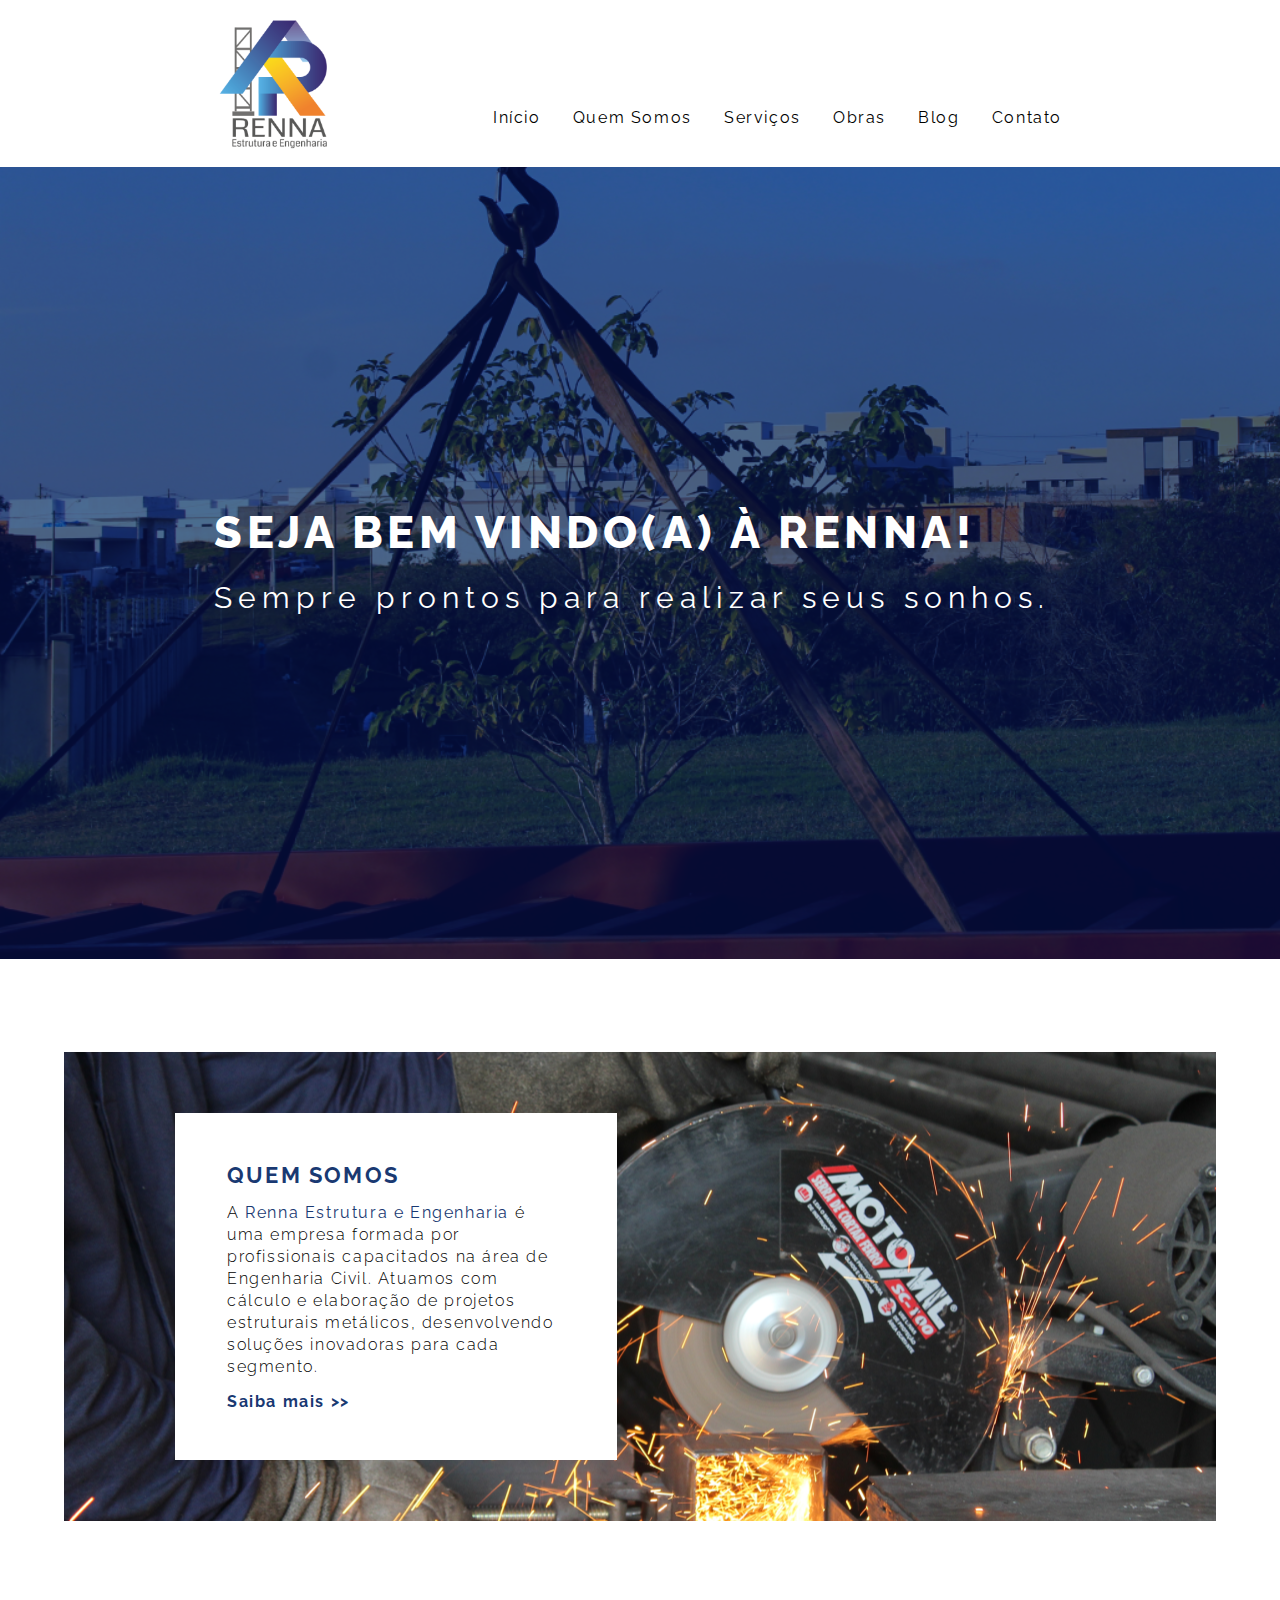
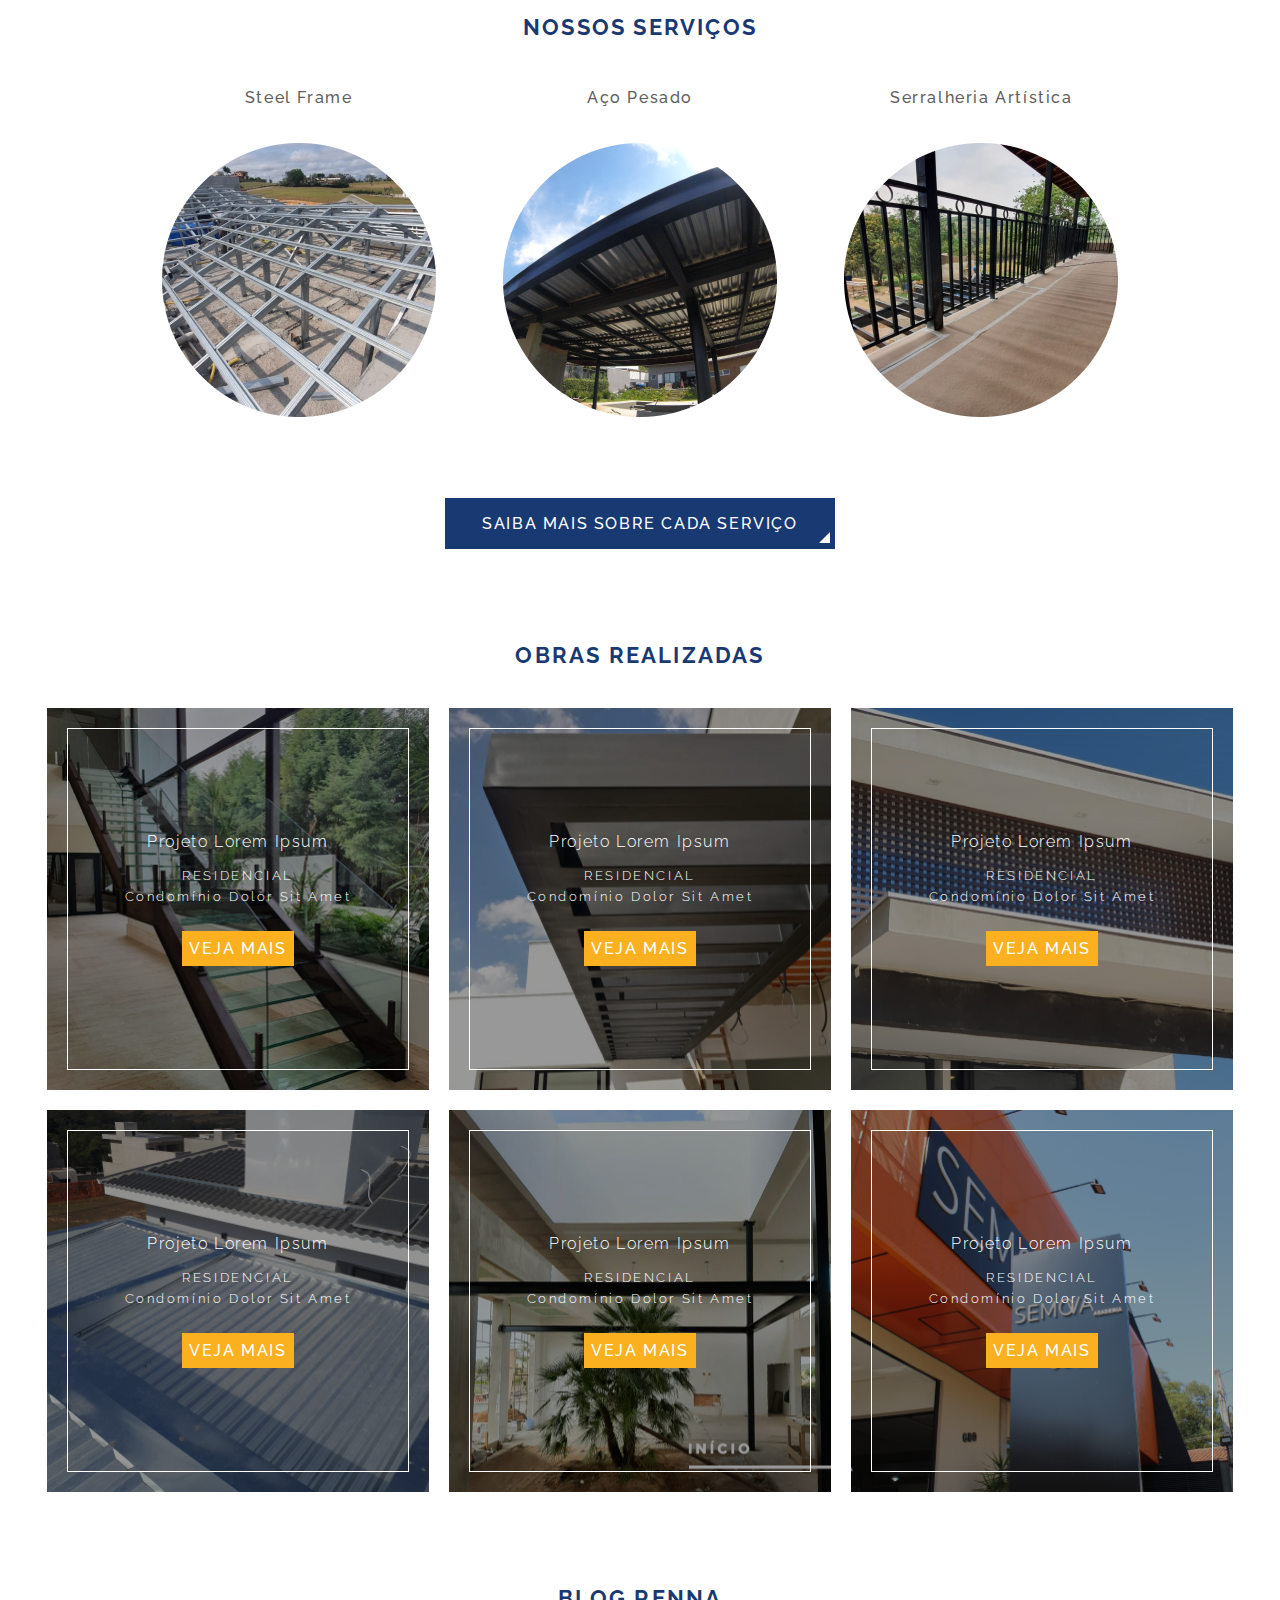
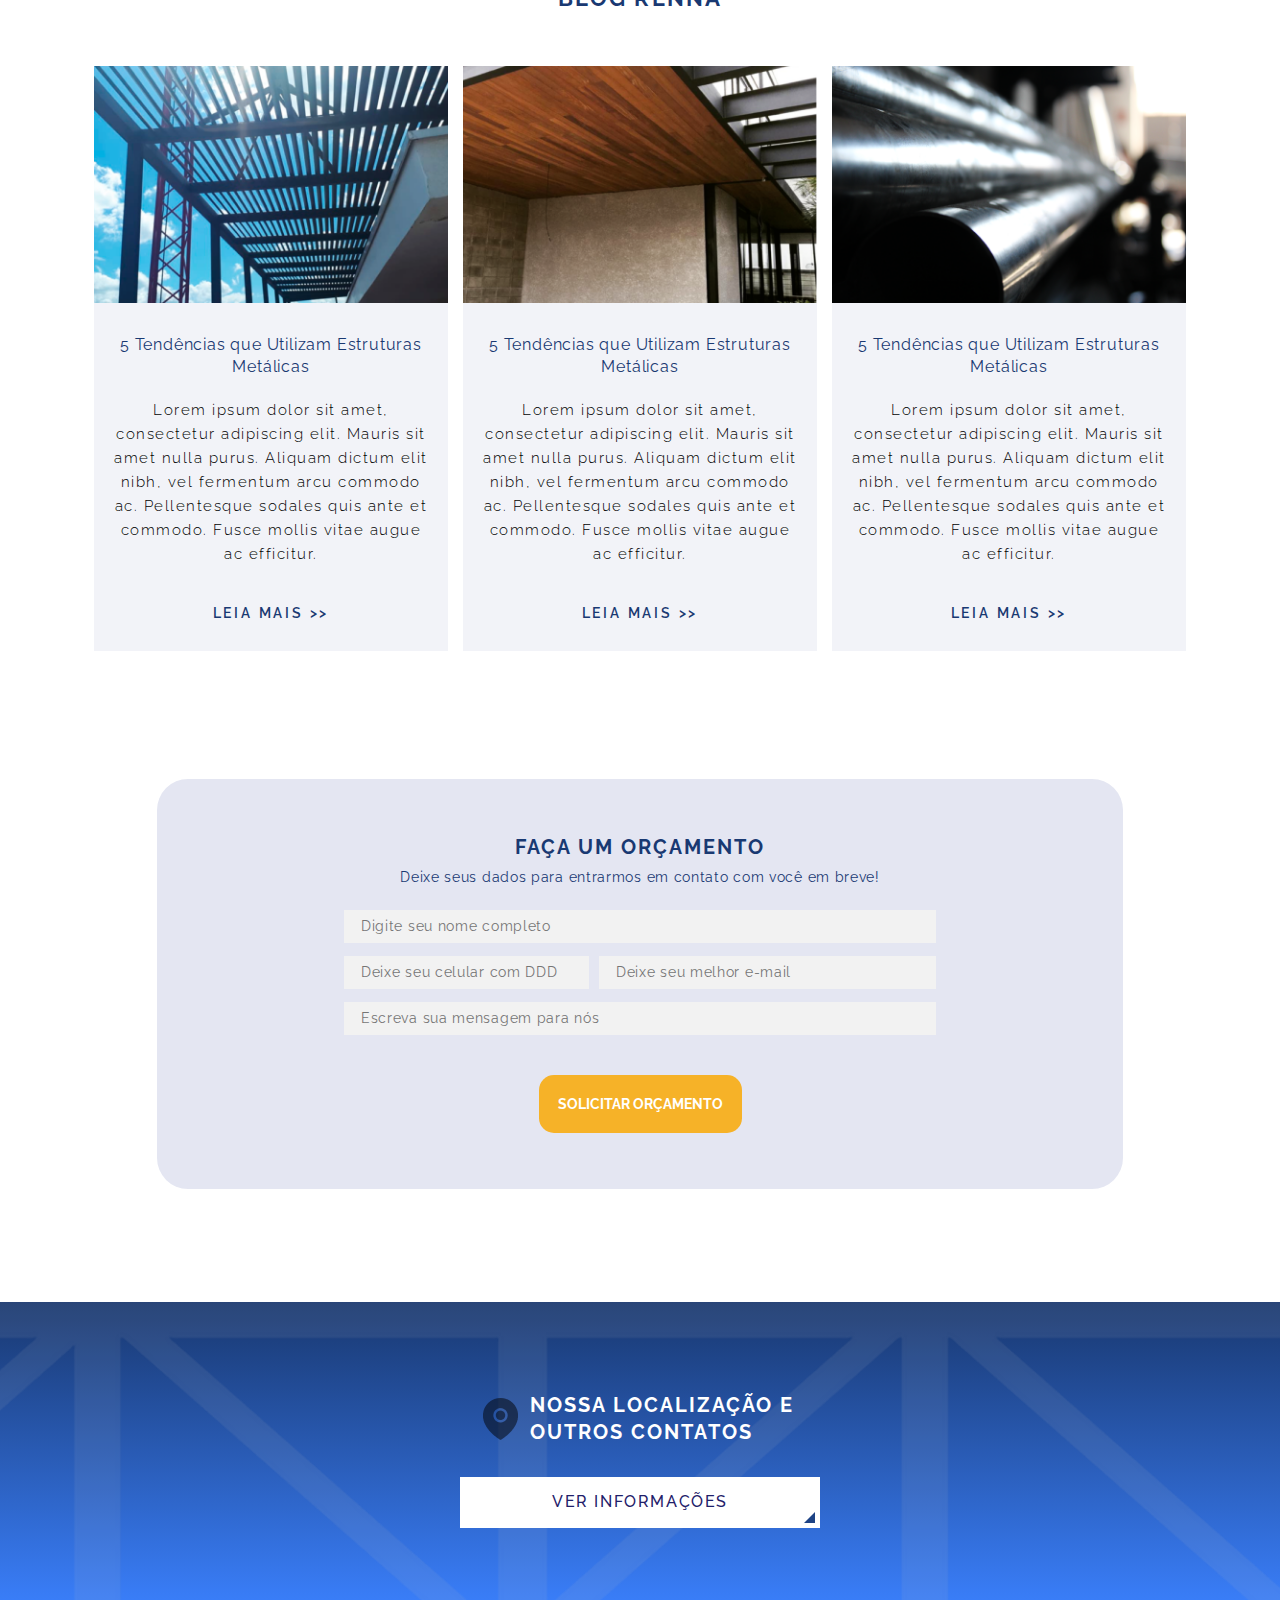
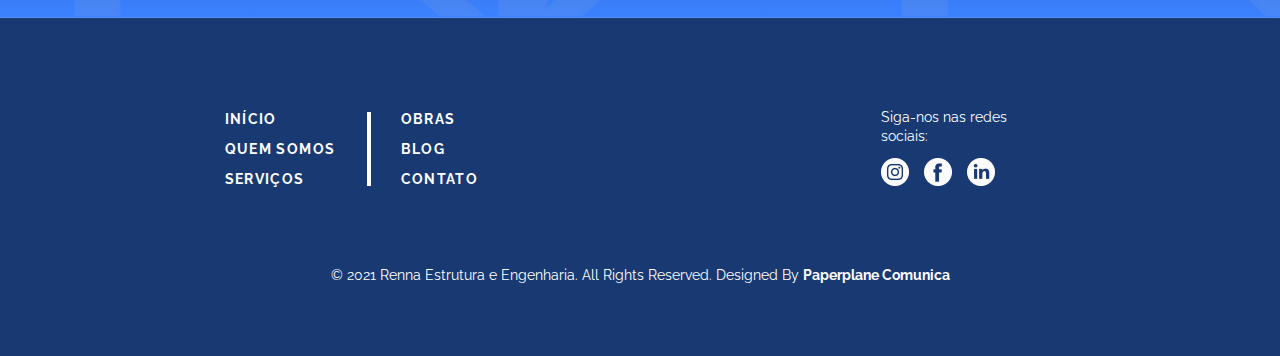
==== commit 4198af09: "Design home page pronto" ====
--- a/index.html
+++ b/index.html
@@ -224,7 +224,7 @@
             />
           </label>
           <div>
-            <label for="phone" class="form__label__phone">
+            <label for="phone" id="phone" class="form__label__phone">
               <input
                 type="tel"
                 class="form__phone"
--- a/styles/home.css
+++ b/styles/home.css
@@ -273,7 +273,6 @@
   text-decoration: none;
   color: #193972;
 }
-/* ///////// */
 .container__six {
   margin-top: 113px;
   margin-bottom: 113px;
@@ -357,7 +356,6 @@
   border-radius: 15px;
   cursor: pointer;
 }
-/* ///////// */
 .container__seven {
   margin-top: 44px;
   display: flex;
@@ -470,6 +468,13 @@
   .container__six form div {
     flex-direction: row;
     align-items: center;
+    justify-content: space-between;
+  }
+  #phone {
+    max-width: 245px;
+  }
+  .form__label__phone {
+    margin-right: 10px;
   }
 }
 @media screen and (min-width: 1064px) {
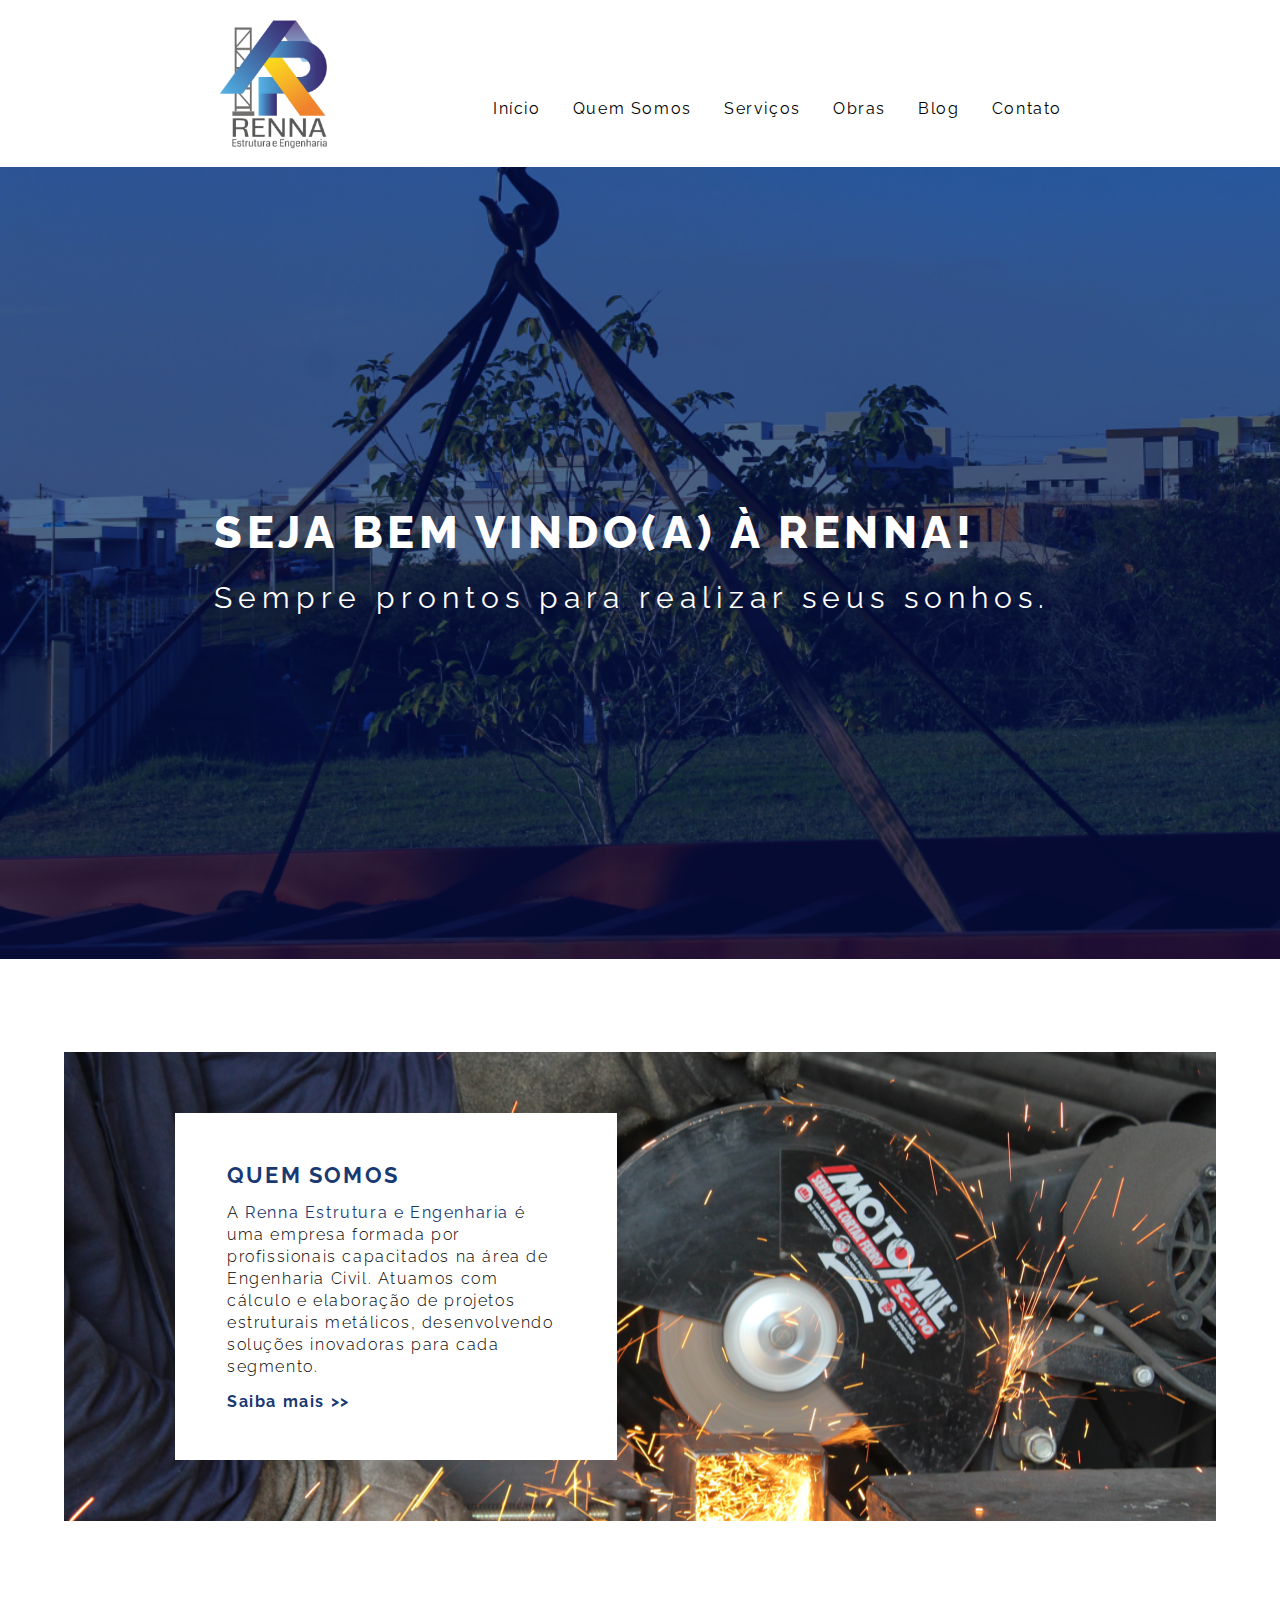
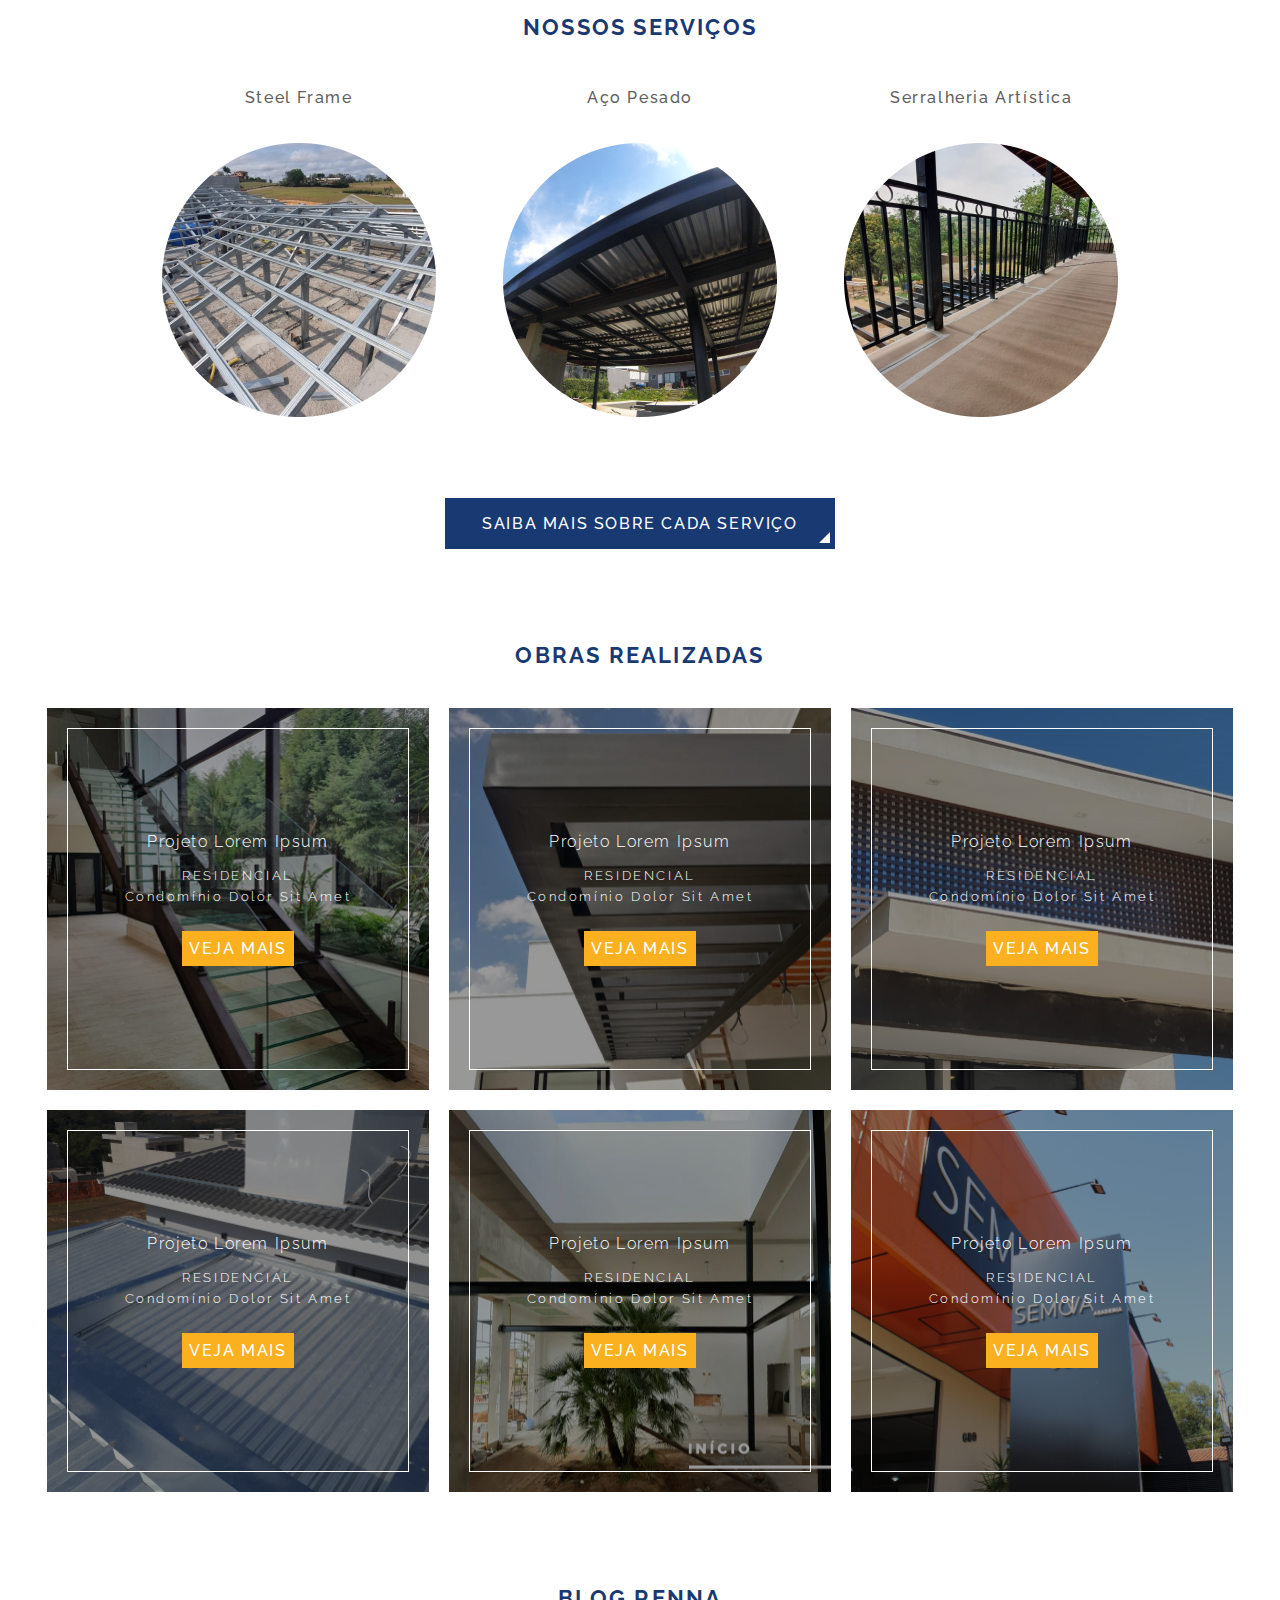
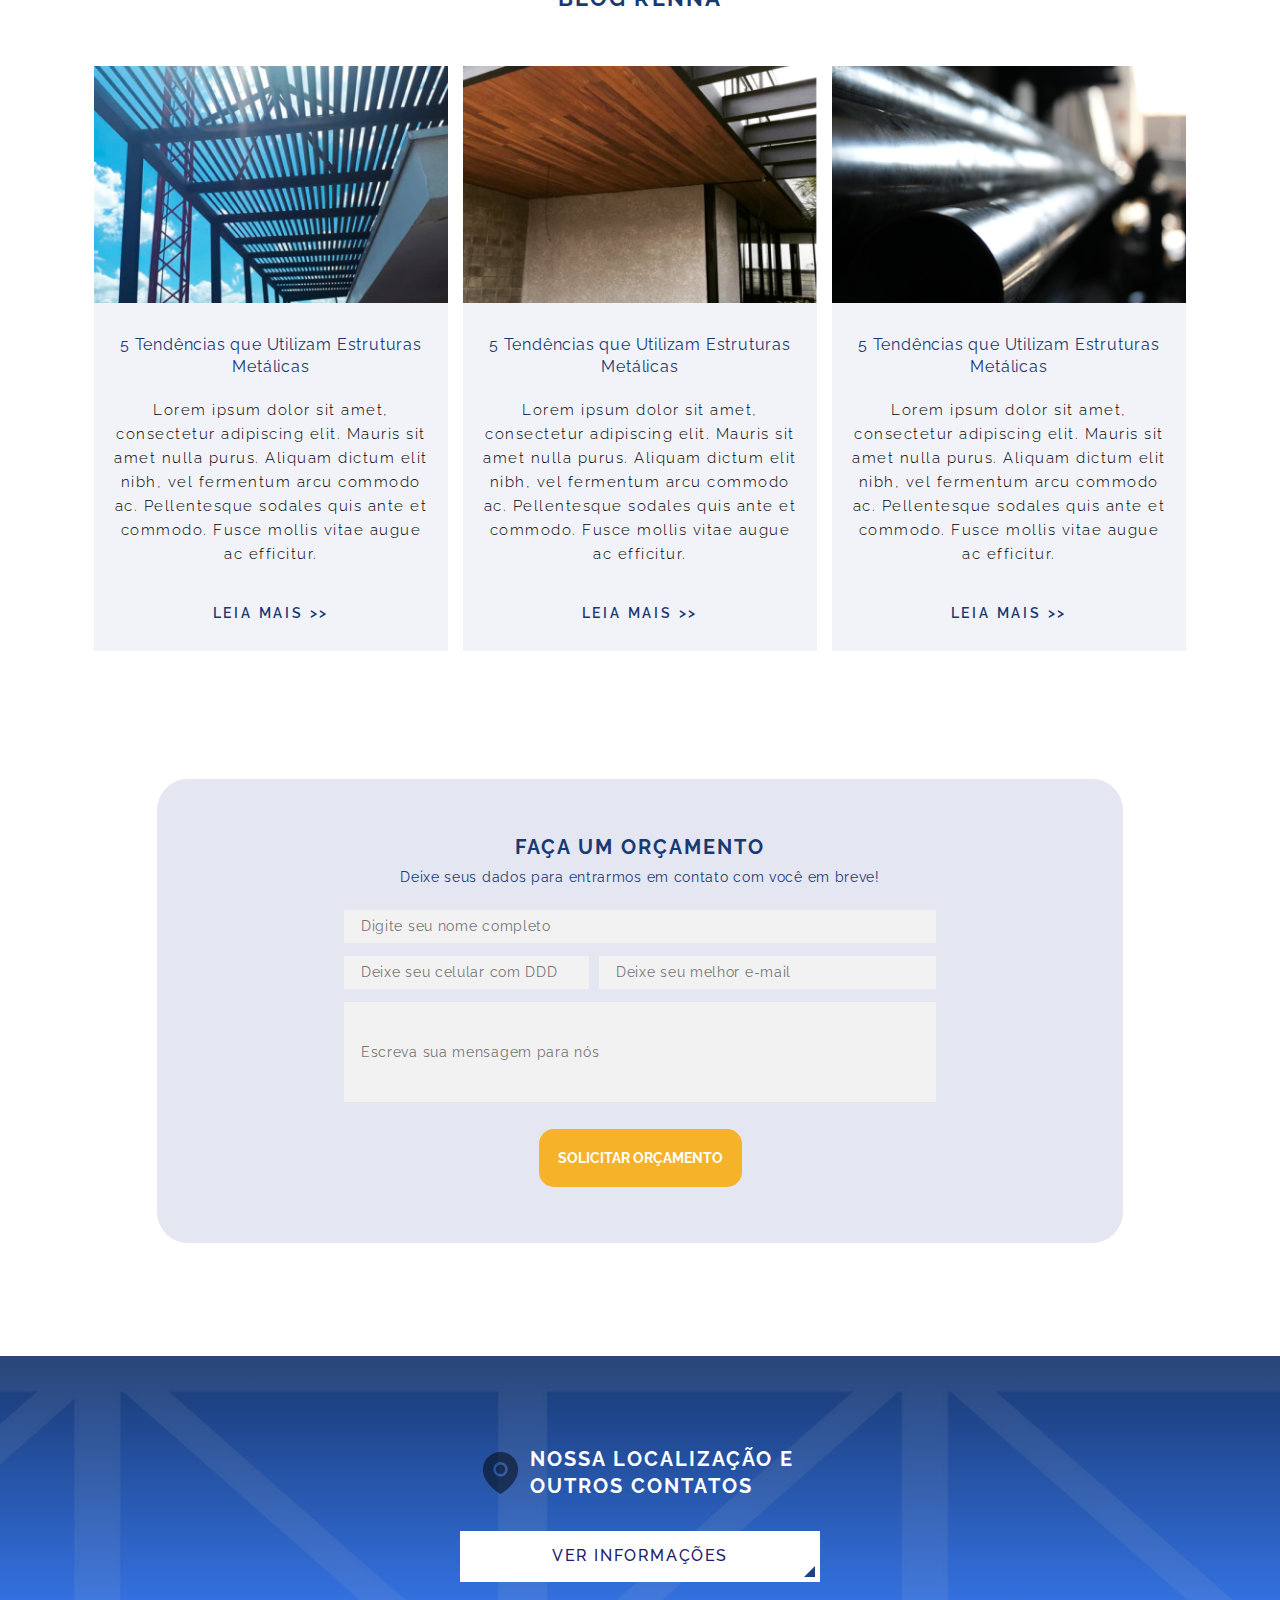
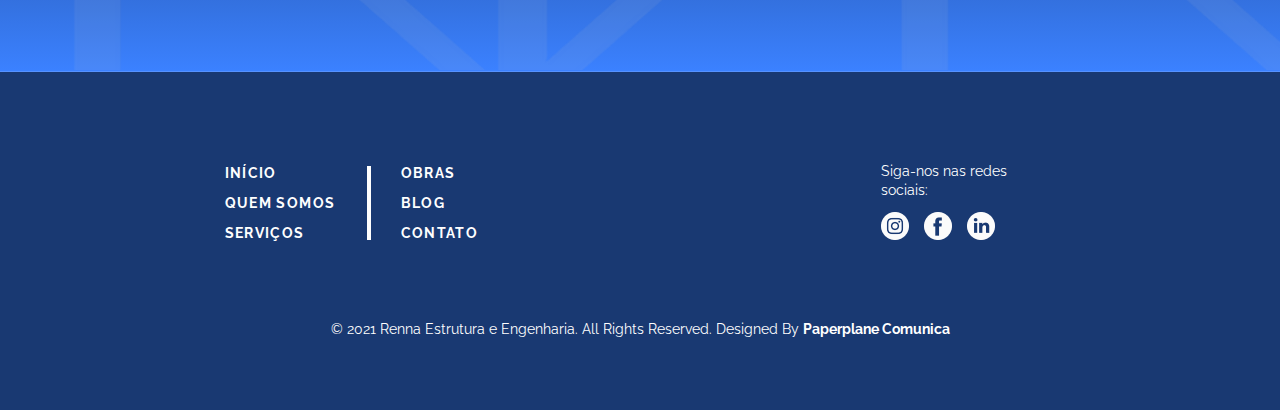
==== commit c5d9e3e3: "Menu deslocado pra cima" ====
--- a/index.html
+++ b/index.html
@@ -239,7 +239,7 @@
               />
             </label>
           </div>
-          <label for="message">
+          <label for="message" class="form__label__message">
             <input
               type="text"
               class="form__message"
--- a/styles/menu.css
+++ b/styles/menu.css
@@ -51,9 +51,10 @@
 }
 header nav ul {
   list-style: none;
+  transform: translateY(-20%);
 }
 header nav li {
-  margin: 7vh 6vh;
+  margin: 5vh 6vh;
   display: flex;
   flex-direction: column;
   opacity: 0;
--- a/styles/home.css
+++ b/styles/home.css
@@ -341,6 +341,13 @@
 
   outline: none;
 }
+.form__label__message {
+  height: 100px;
+}
+.form__message {
+  height: 100%;
+  margin-bottom: auto;
+}
 .container__six form button {
   font-size: clamp(12px, 3vw, 14px);
   font-weight: 700;
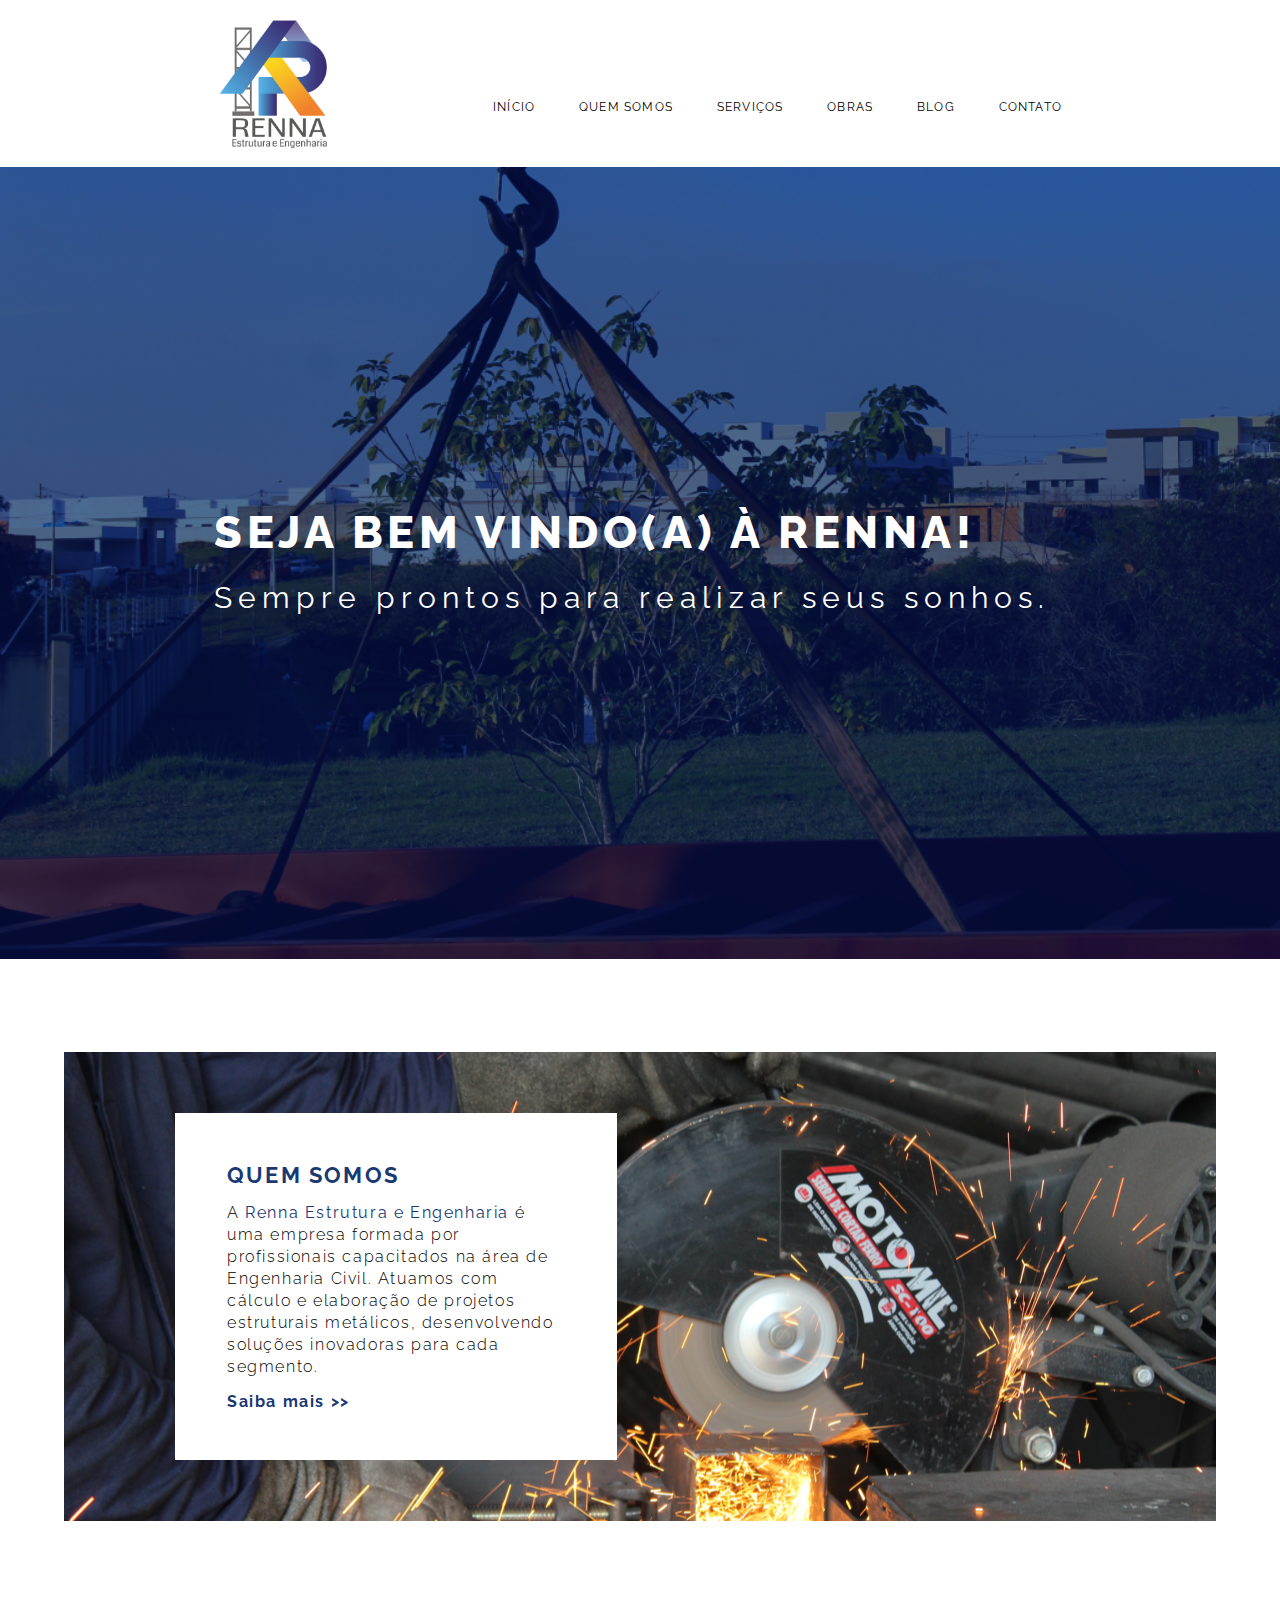
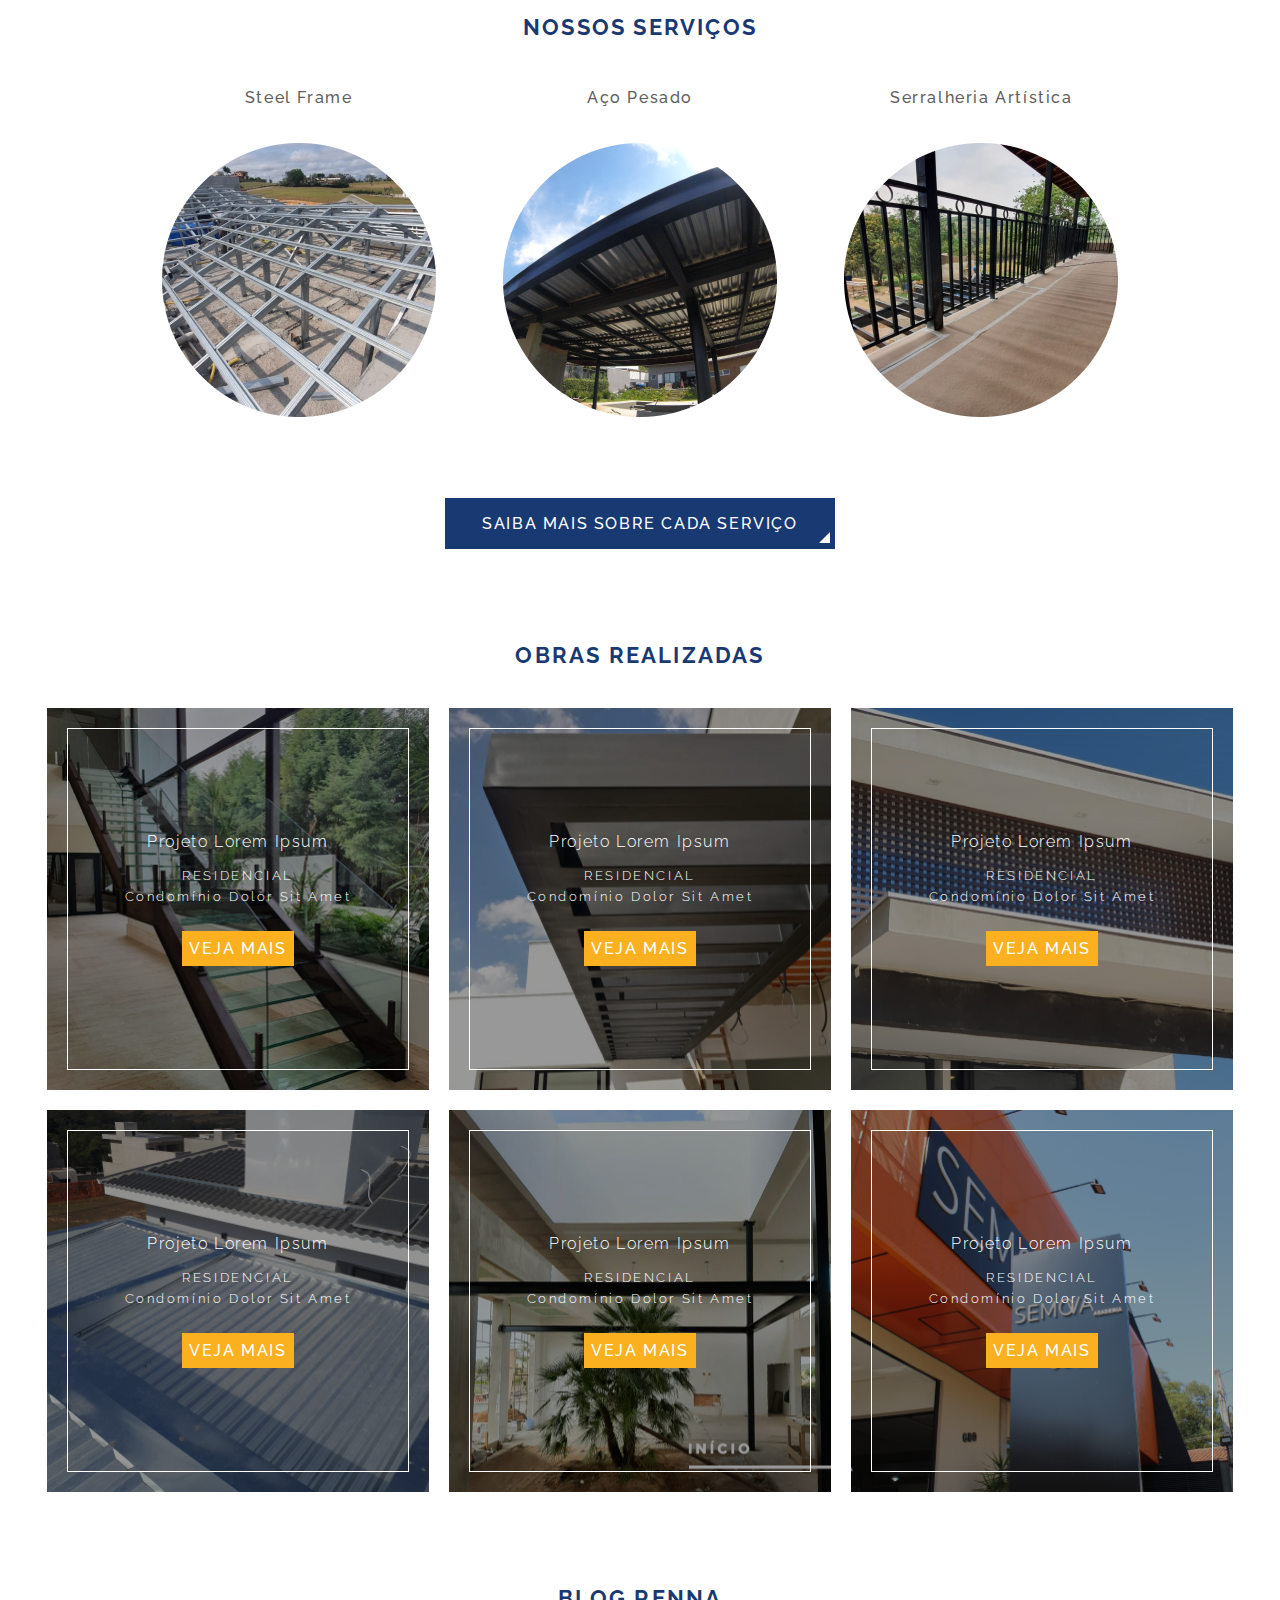
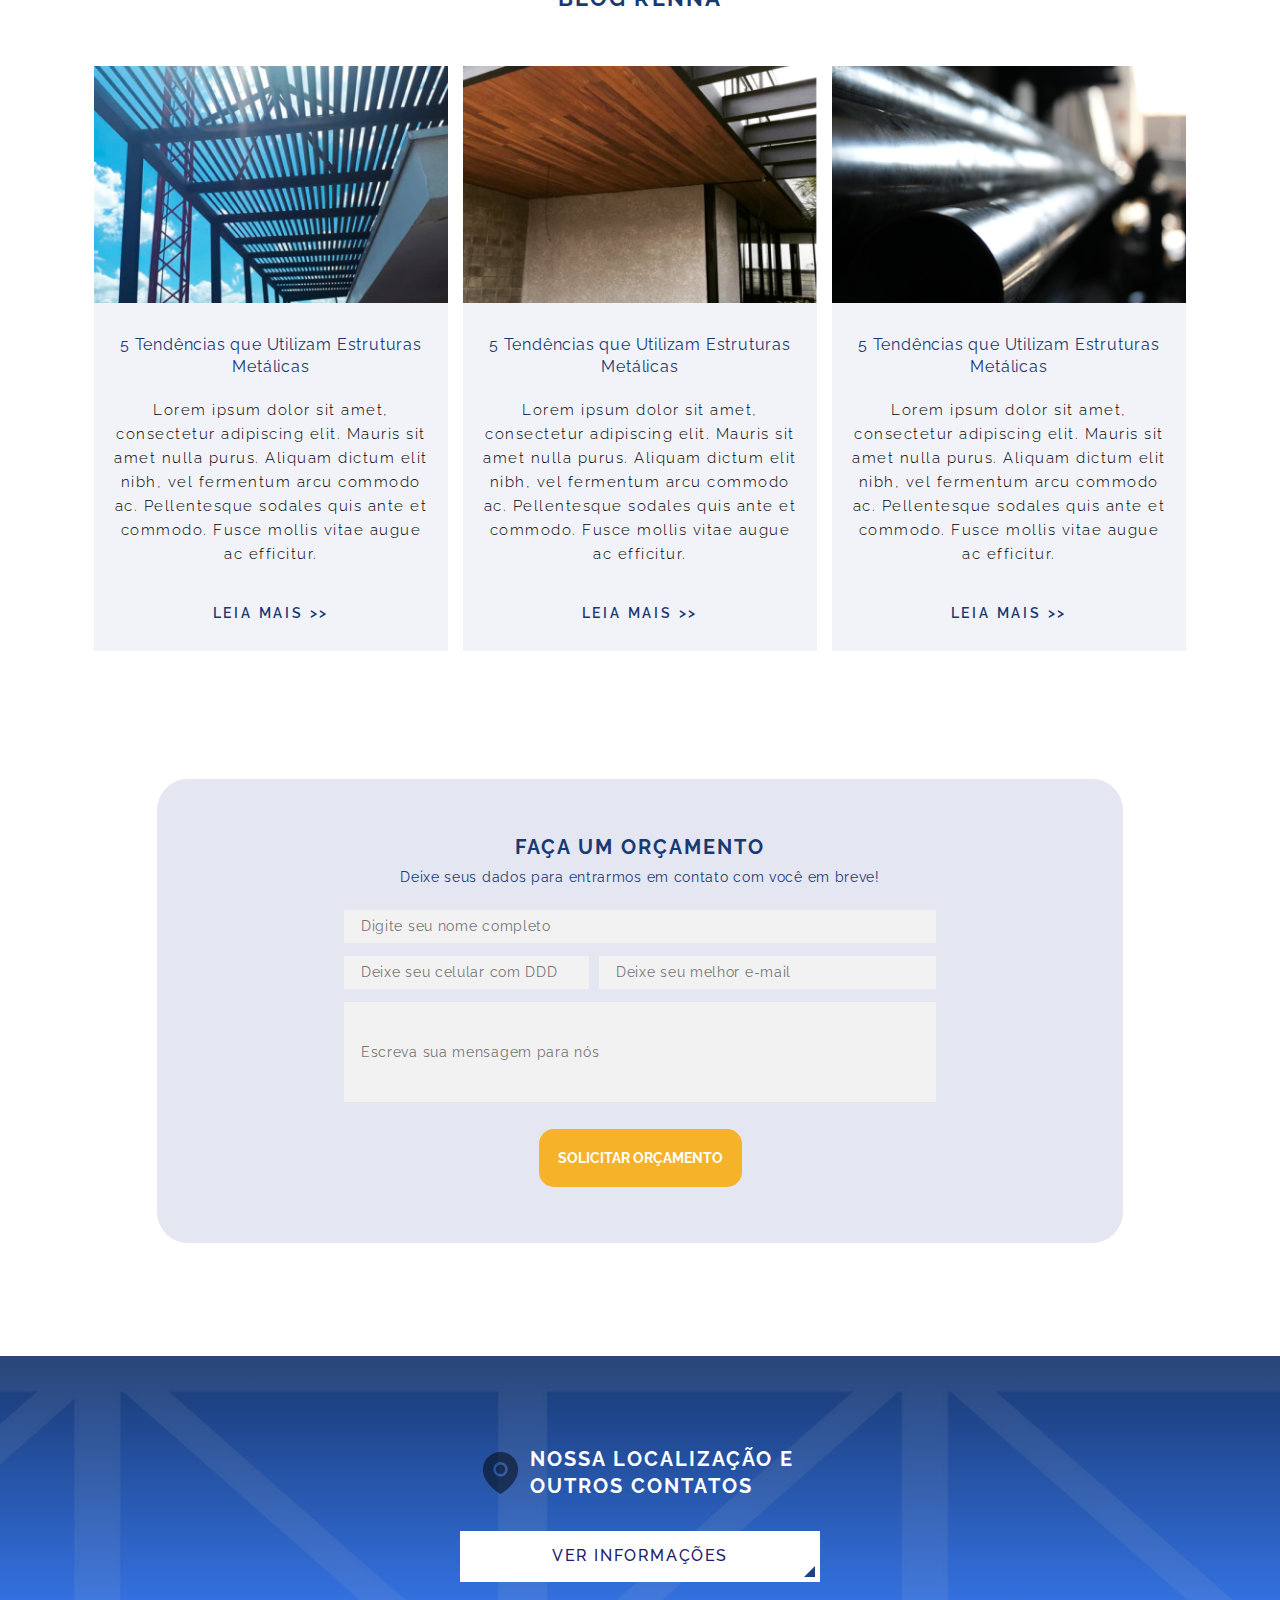
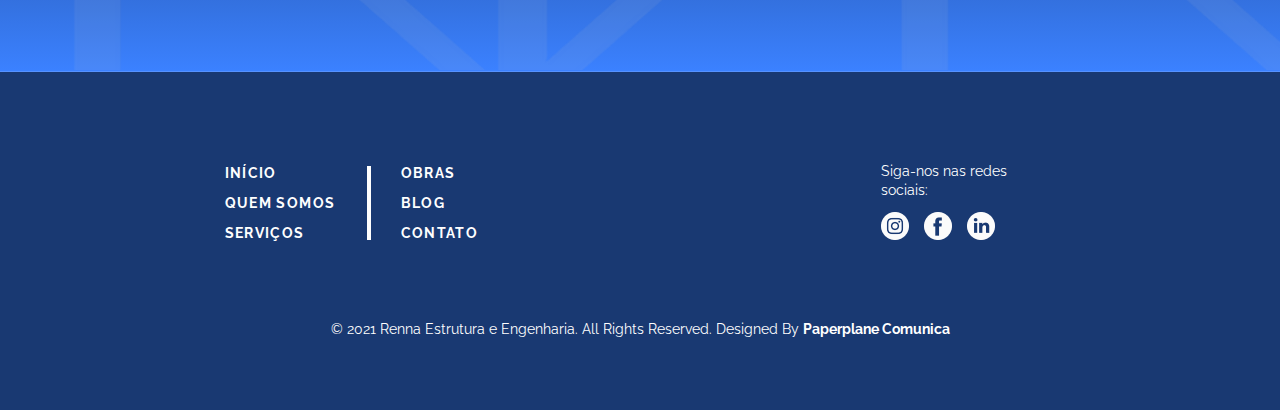
==== commit 04f6c6fd: "Novo html para todas as páginas, com links funcionais no menu" ====
--- a/index.html
+++ b/index.html
@@ -28,15 +28,15 @@
             <span></span>
           </li>
           <li class="js-menu__item">
-            <a href="#" class="js-menu__link">Quem Somos</a>
-            <span></span>
-          </li>
-          <li class="js-menu__item">
-            <a href="#" class="js-menu__link">Serviços</a>
-            <span></span>
-          </li>
-          <li class="js-menu__item">
-            <a href="#" class="js-menu__link">Obras</a>
+            <a href="/sobre/index.html" class="js-menu__link">Quem Somos</a>
+            <span></span>
+          </li>
+          <li class="js-menu__item">
+            <a href="/servicos/index.html" class="js-menu__link">Serviços</a>
+            <span></span>
+          </li>
+          <li class="js-menu__item">
+            <a href="/obras/index.html" class="js-menu__link">Obras</a>
             <span></span>
           </li>
           <li class="js-menu__item">
@@ -44,7 +44,7 @@
             <span></span>
           </li>
           <li class="js-menu__item">
-            <a href="#" class="js-menu__link">Contato</a>
+            <a href="/contato/index.html" class="js-menu__link">Contato</a>
             <span></span>
           </li>
         </ul>
--- a/styles/menu.css
+++ b/styles/menu.css
@@ -63,8 +63,9 @@
   text-decoration: none;
   color: #000000;
   letter-spacing: 0.1em;
+  text-transform: uppercase;
+  font-size: 12px;
 }
-
 @keyframes slide__menu__items {
   from {
     opacity: 0;
